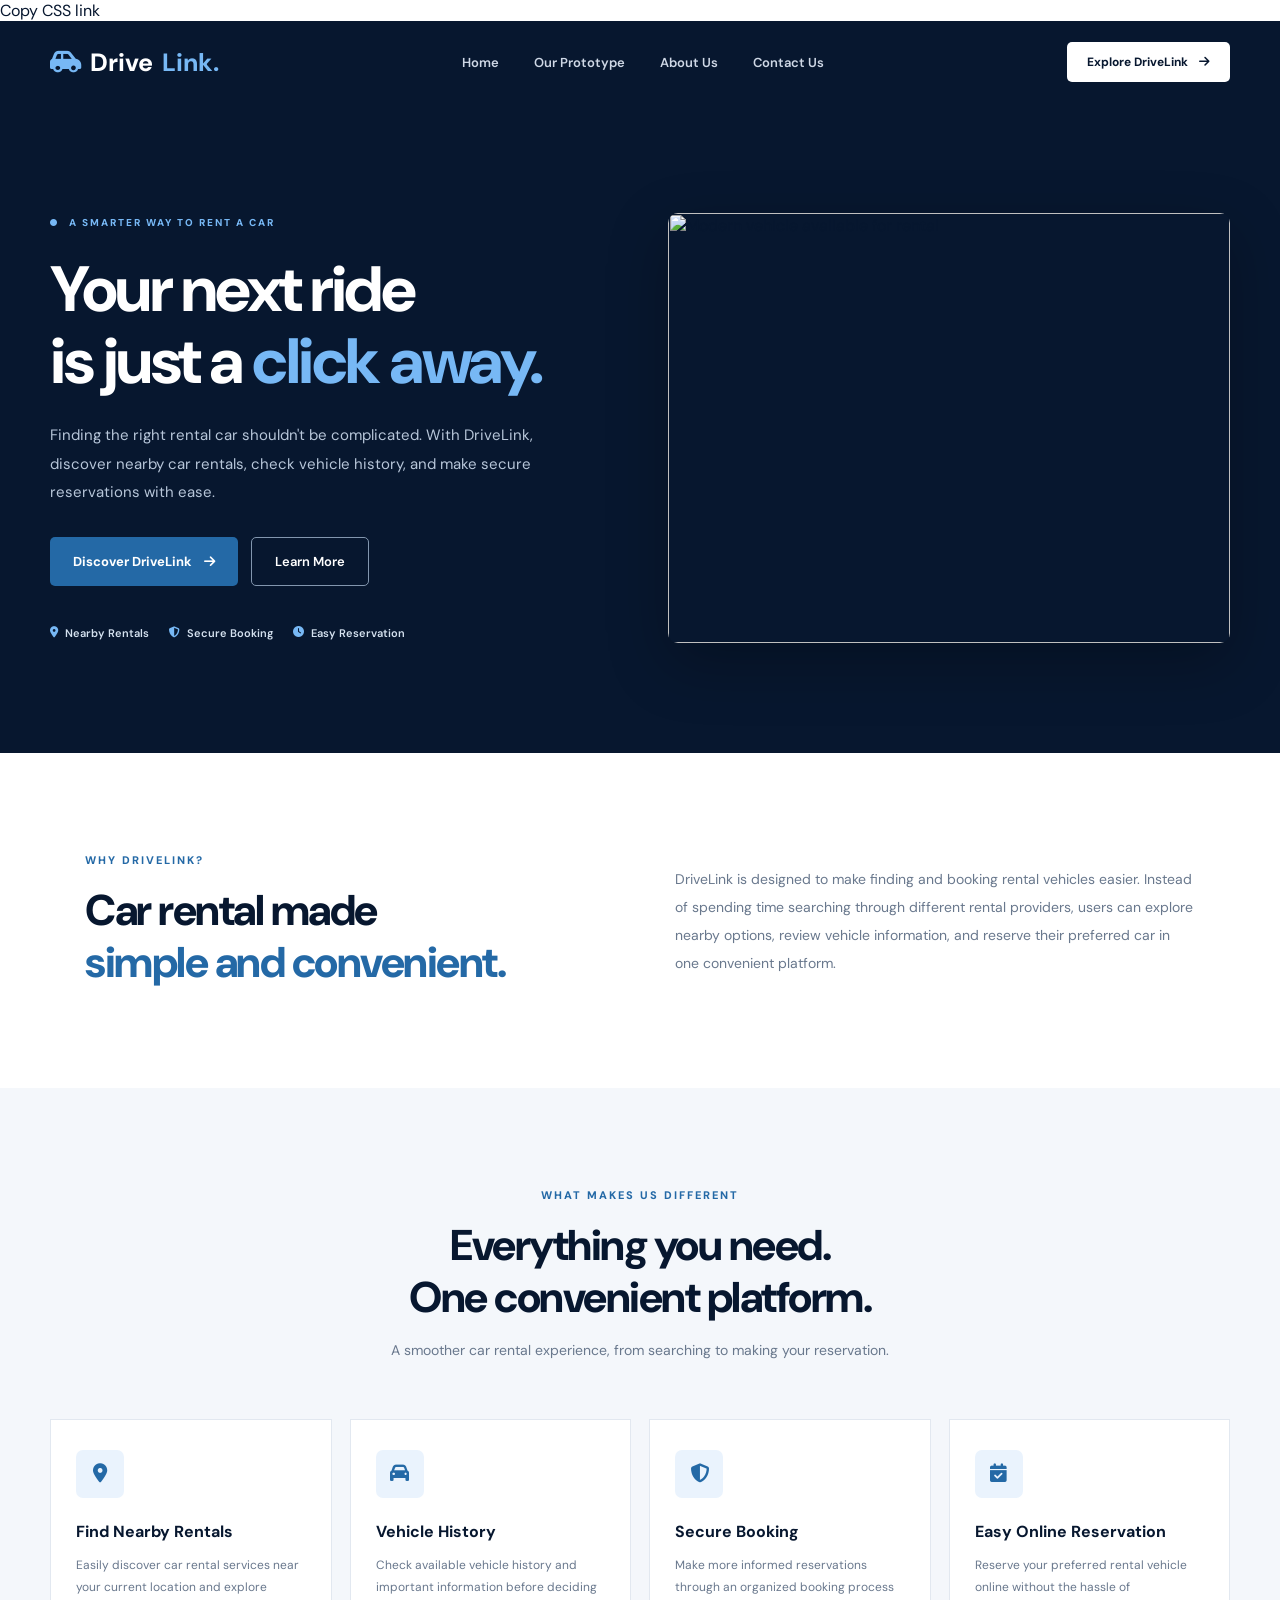
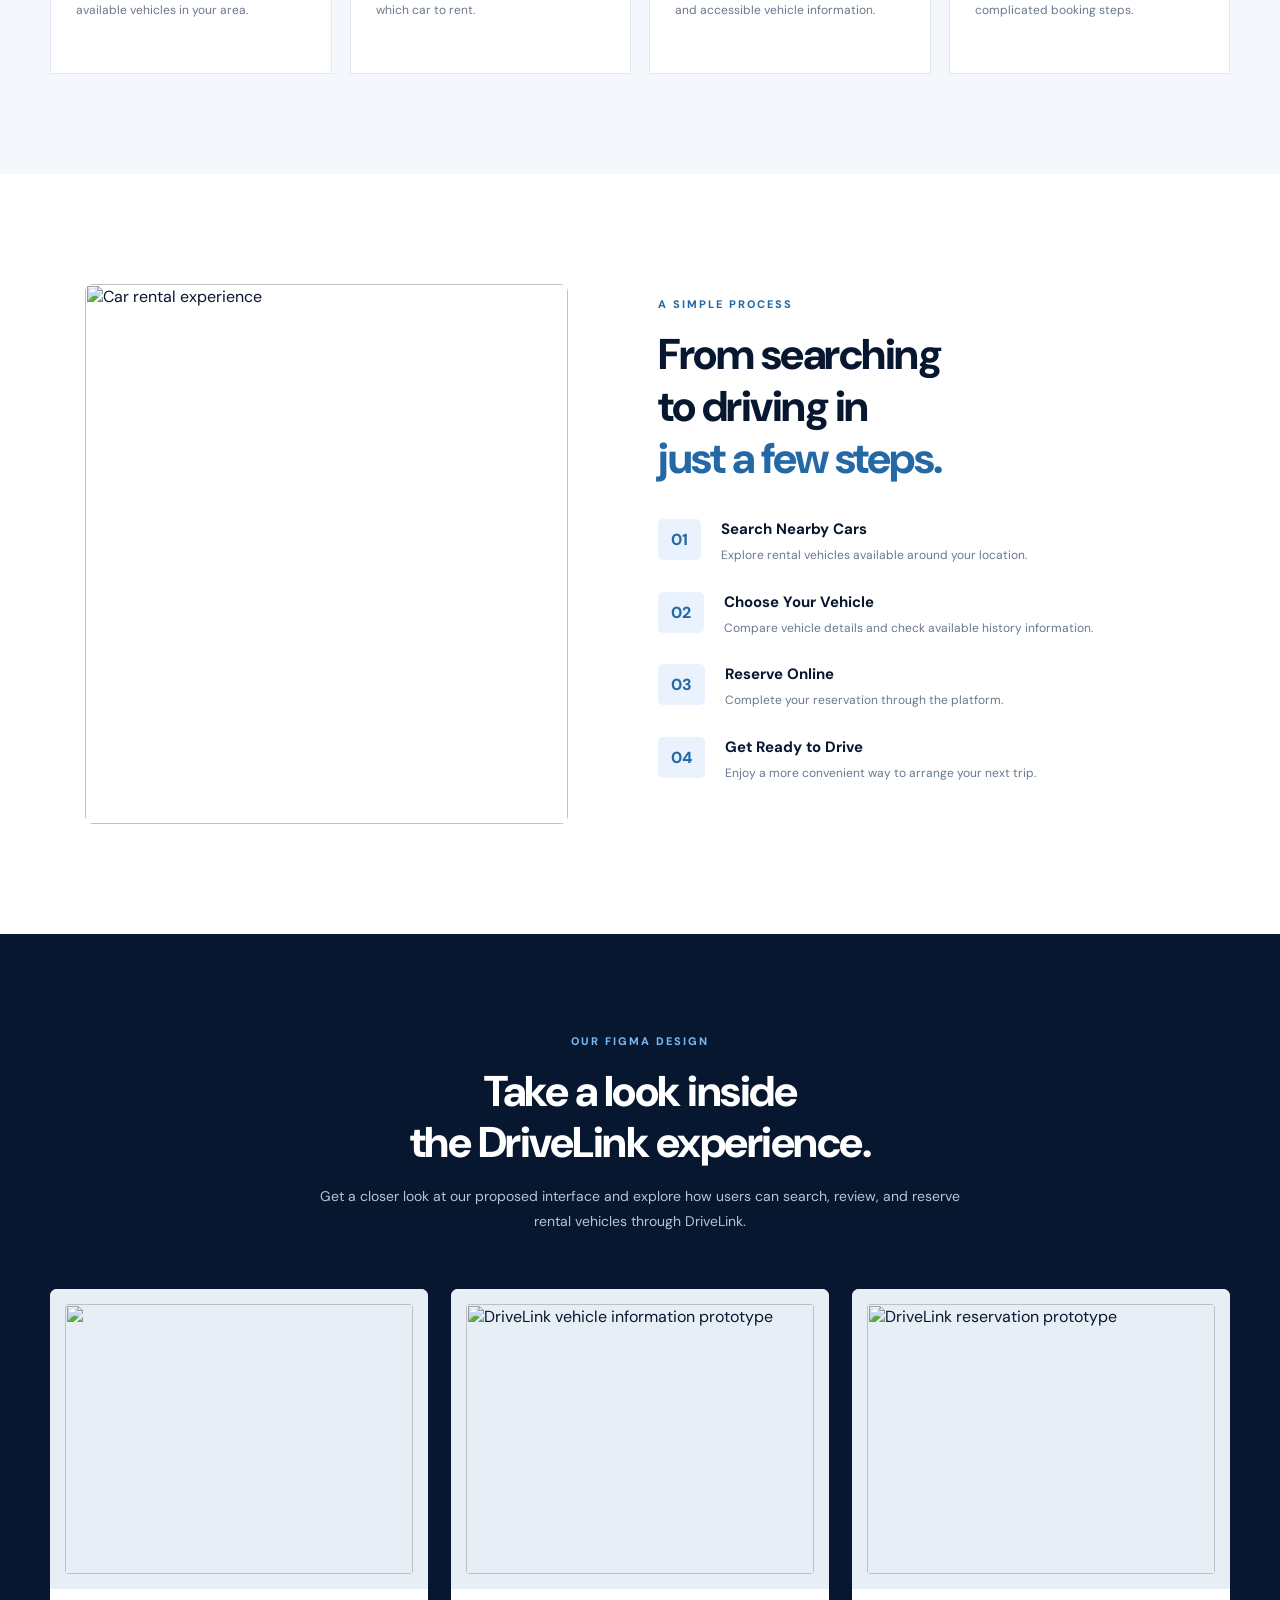
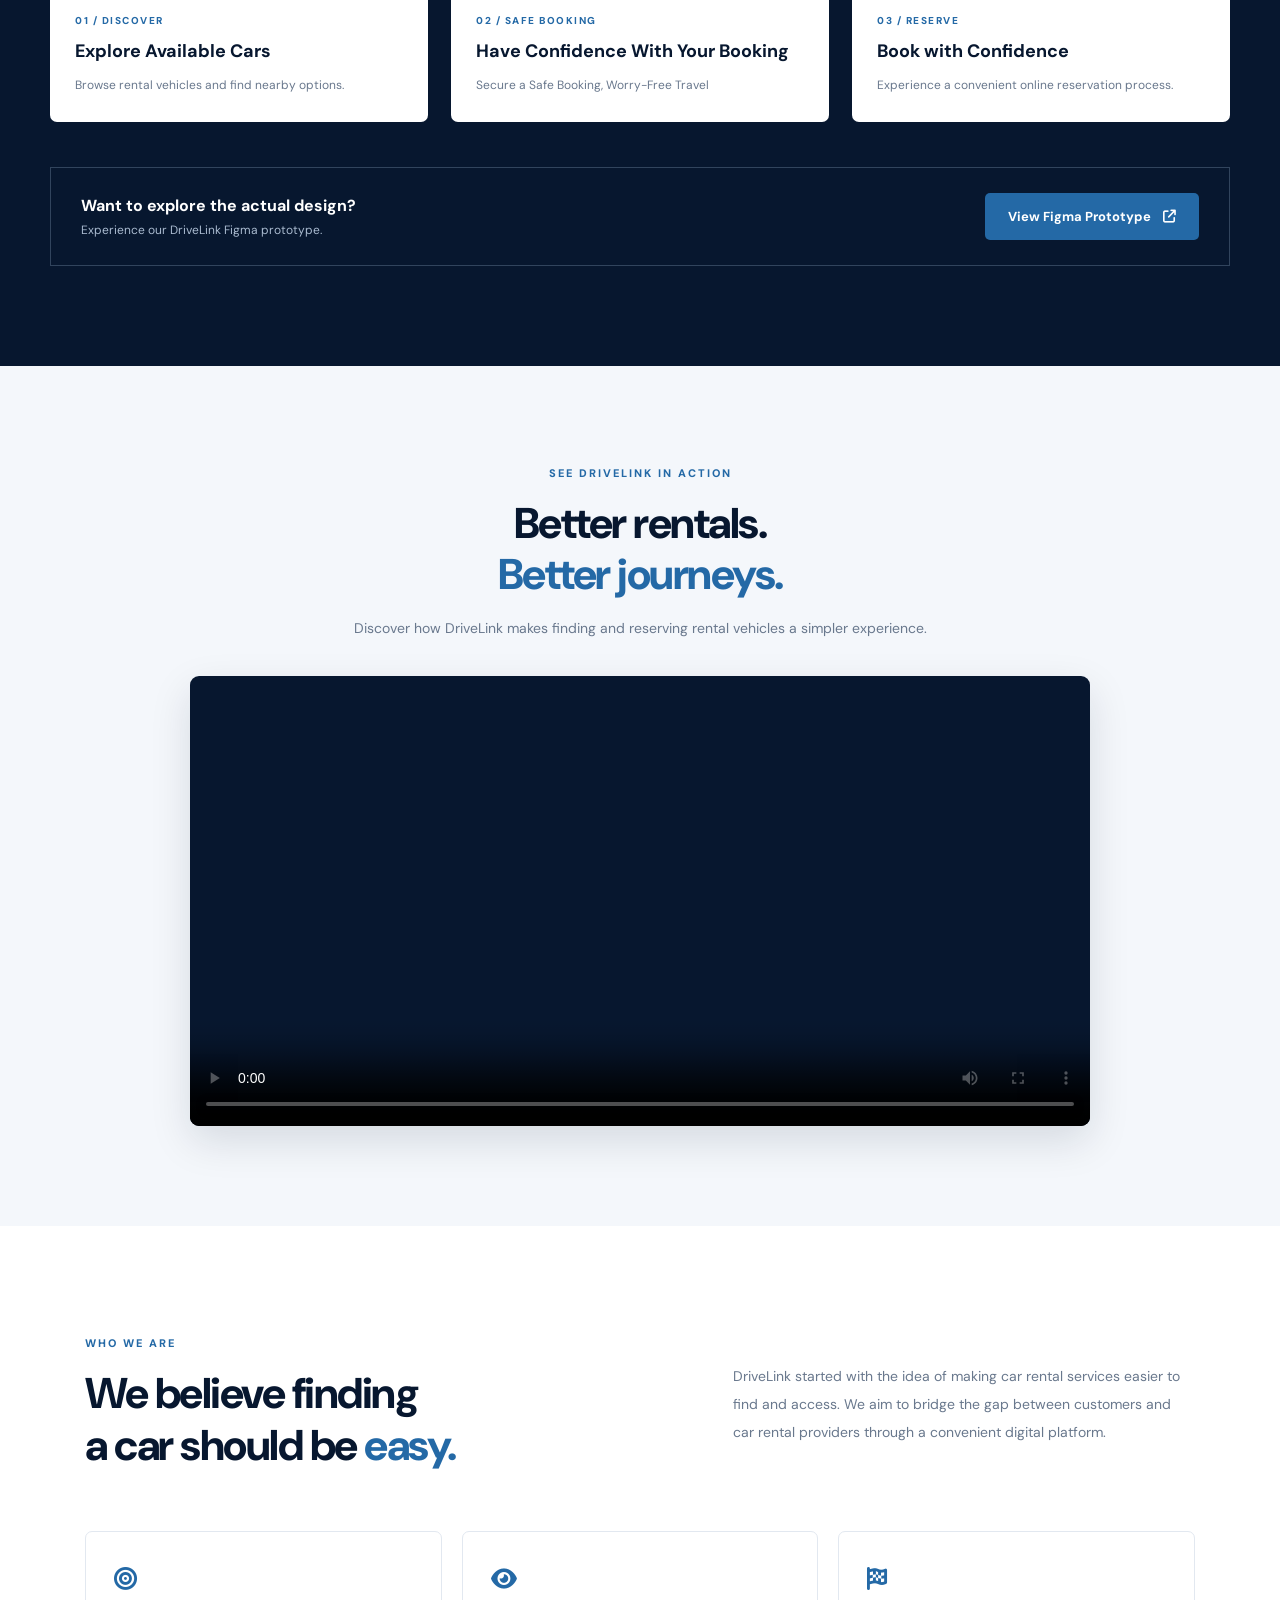
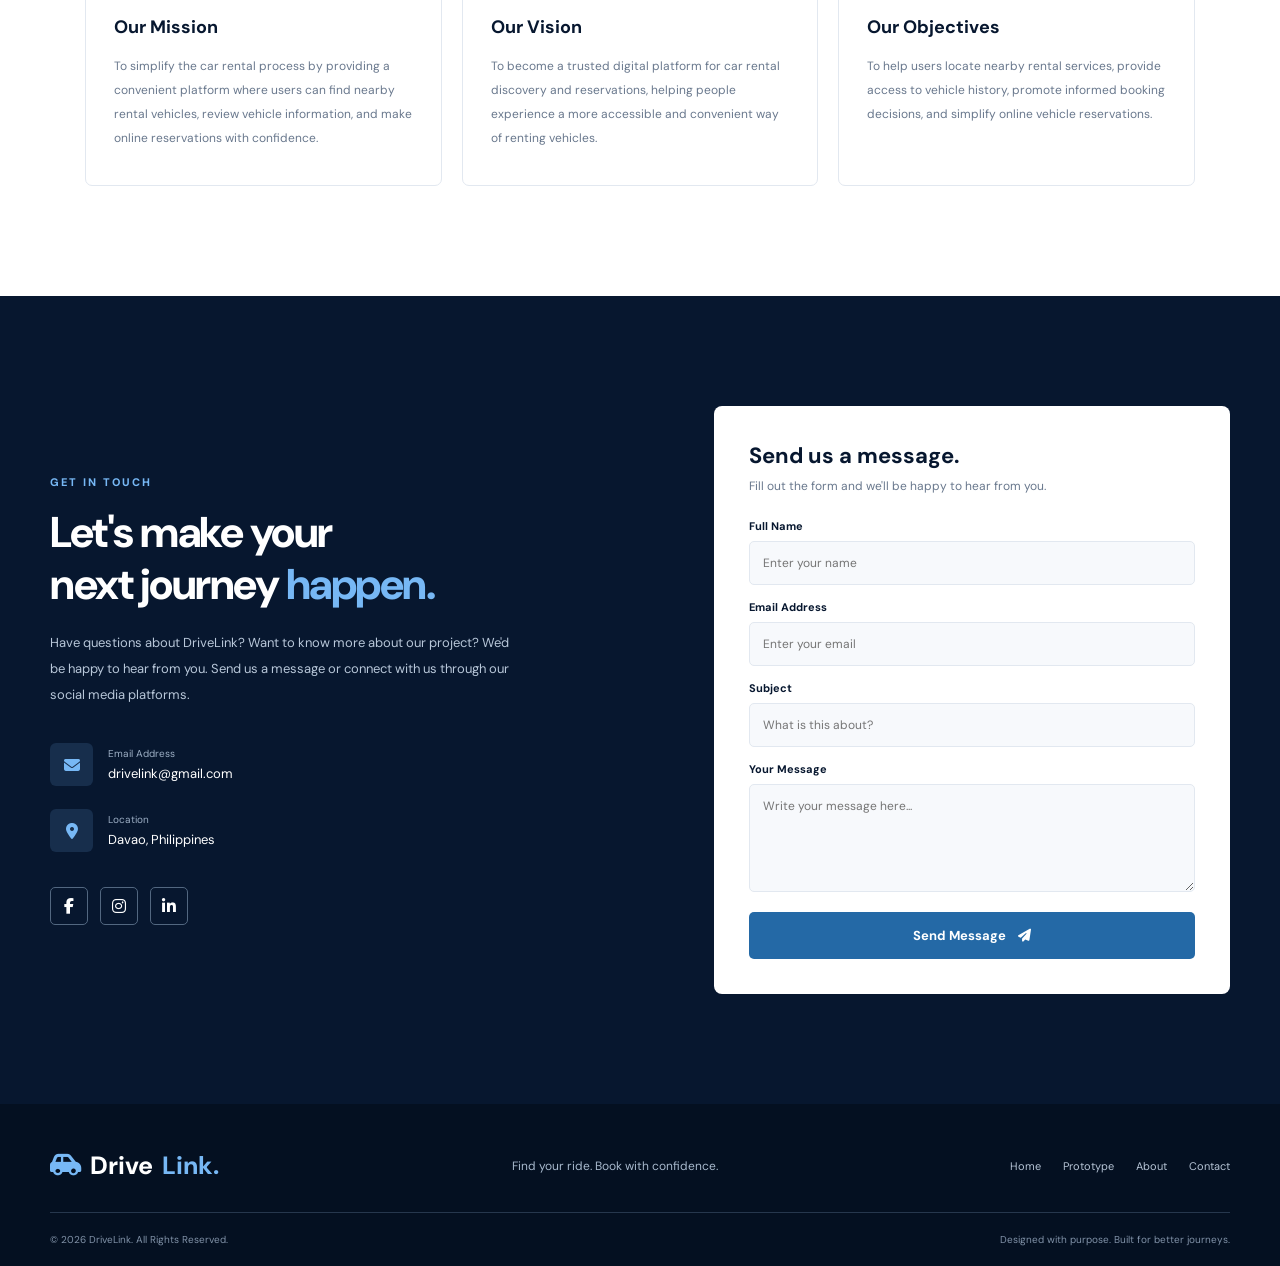
==== index.html @ 5693db9c "Clean up folder structure and fix media paths" ====
<html lang="en">
<head>
    <meta charset="UTF-8">
    <meta name="viewport" content="width=device-width, initial-scale=1.0">

    <title>DriveLink | Find Your Perfect Ride</title>

    <link rel="stylesheet" href="style.css">

 Copy CSS link


    <link rel="preconnect" href="https://fonts.googleapis.com">
    <link href="https://fonts.googleapis.com/css2?family=DM+Sans:wght@400;500;600;700;800&display=swap" rel="stylesheet">

    <link rel="stylesheet" href="https://cdnjs.cloudflare.com/ajax/libs/font-awesome/6.5.0/css/all.min.css">
</head>

<body>


<header class="header">
    <nav class="navbar">

        <a href="#home" class="logo">
            <i class="fa-solid fa-car-side"></i>
            Drive<span>Link.</span>
        </a>

        <div class="nav-links" id="navLinks">
            <a href="#home">Home</a>
            <a href="#prototype">Our Prototype</a>
            <a href="#about">About Us</a>
            <a href="#contact">Contact Us</a>
        </div>

        <a href="#prototype" class="nav-button">
            Explore DriveLink <i class="fa-solid fa-arrow-right"></i>
        </a>

        <button class="menu-toggle" id="menuToggle" aria-label="Toggle menu">
            <i class="fa-solid fa-bars"></i>
        </button>

    </nav>
</header>



<section class="hero" id="home">

    <div class="hero-content">

        <span class="eyebrow">
            <i class="fa-solid fa-circle"></i>
            A SMARTER WAY TO RENT A CAR
        </span>

        <h1>
            Your next ride<br>
            is just a <span>click away.</span>
        </h1>

        <p>
            Finding the right rental car shouldn't be complicated.
            With DriveLink, discover nearby car rentals, check vehicle
            history, and make secure reservations with ease.
        </p>

        <div class="hero-buttons">
            <a href="#prototype" class="primary-btn">
                Discover DriveLink
                <i class="fa-solid fa-arrow-right"></i>
            </a>

            <a href="#about" class="outline-btn">
                Learn More
            </a>
        </div>

        <div class="hero-benefits">
            <div>
                <i class="fa-solid fa-location-dot"></i>
                Nearby Rentals
            </div>

            <div>
                <i class="fa-solid fa-shield-halved"></i>
                Secure Booking
            </div>

            <div>
                <i class="fa-solid fa-clock"></i>
                Easy Reservation
            </div>
        </div>

    </div>

    <div class="hero-image">

        <img src="https://i.pinimg.com/1200x/7e/e9/31/7ee9318fdea5d977319da22f71b684b8.jpg"
             alt="Modern vehicle available for rental">

        </div>

    </div>

</section>



<section class="intro-section">

    <div class="intro-text">
        <span class="section-label">WHY DRIVELINK?</span>

        <h2>
            Car rental made<br>
            <span>simple and convenient.</span>
        </h2>
    </div>

    <p>
        DriveLink is designed to make finding and booking rental
        vehicles easier. Instead of spending time searching through
        different rental providers, users can explore nearby options,
        review vehicle information, and reserve their preferred car
        in one convenient platform.
    </p>

</section>



<section class="features-section">

    <div class="section-heading">
        <span class="section-label">WHAT MAKES US DIFFERENT</span>

        <h2>Everything you need.<br>One convenient platform.</h2>

        <p>
            A smoother car rental experience, from searching
            to making your reservation.
        </p>
    </div>


    <div class="features-grid">

        <div class="feature-card">
            <div class="feature-icon">
                <i class="fa-solid fa-location-dot"></i>
            </div>

            <h3>Find Nearby Rentals</h3>

            <p>
                Easily discover car rental services near your
                current location and explore available vehicles
                in your area.
            </p>

            <span class="feature-number">
        </div>


        <div class="feature-card">
            <div class="feature-icon">
                <i class="fa-solid fa-car"></i>
            </div>

            <h3>Vehicle History</h3>

            <p>
                Check available vehicle history and important
                information before deciding which car to rent.
            </p>

            <span class="feature-number">
        </div>


        <div class="feature-card">
            <div class="feature-icon">
                <i class="fa-solid fa-shield-halved"></i>
            </div>

            <h3>Secure Booking</h3>

            <p>
                Make more informed reservations through an
                organized booking process and accessible
                vehicle information.
            </p>

            <span class="feature-number">
        </div>


        <div class="feature-card">
            <div class="feature-icon">
                <i class="fa-solid fa-calendar-check"></i>
            </div>

            <h3>Easy Online Reservation</h3>

            <p>
                Reserve your preferred rental vehicle online
                without the hassle of complicated booking steps.
            </p>

            <span class="feature-number">
        </div>

    </div>

</section>



<section class="how-section">

    <div class="how-image">
        <img src="https://i.pinimg.com/1200x/cd/ce/d4/cdced4d399f2a3d898b4c13e5968aaff.jpg" alt="Car rental experience">
    </div>

    <div class="how-content">

        <span class="section-label">A SIMPLE PROCESS</span>

        <h2>
            From searching<br>
            to driving in<br>
            <span>just a few steps.</span>
        </h2>

        <div class="step">

            <span class="step-number">01</span>

            <div>
                <h3>Search Nearby Cars</h3>
                <p>Explore rental vehicles available around your location.</p>
            </div>

        </div>


        <div class="step">

            <span class="step-number">02</span>

            <div>
                <h3>Choose Your Vehicle</h3>
                <p>Compare vehicle details and check available history information.</p>
            </div>

        </div>


        <div class="step">

            <span class="step-number">03</span>

            <div>
                <h3>Reserve Online</h3>
                <p>Complete your reservation through the platform.</p>
            </div>

        </div>


        <div class="step">

            <span class="step-number">04</span>

            <div>
                <h3>Get Ready to Drive</h3>
                <p>Enjoy a more convenient way to arrange your next trip.</p>
            </div>

        </div>

    </div>

</section>



<section class="prototype-section" id="prototype">

    <div class="section-heading">
        <span class="section-label">OUR FIGMA DESIGN</span>

        <h2>Take a look inside<br>the DriveLink experience.</h2>

        <p>
            Get a closer look at our proposed interface and
            explore how users can search, review, and reserve
            rental vehicles through DriveLink.
        </p>
    </div>


    <div class="prototype-grid">

        <div class="prototype-card">

            <div class="prototype-image">
                <img src="c:\Users\Jazzy\.vscode">

            </div>

            <div class="prototype-info">
                <span>01 / DISCOVER</span>
                <h3>Explore Available Cars</h3>
                <p>Browse rental vehicles and find nearby options.</p>
            </div>

        </div>


        <div class="prototype-card">

            <div class="prototype-image">
                <img src="c:\Users\Jazzy\.vscode"
                     alt="DriveLink vehicle information prototype">
            </div>

            <div class="prototype-info">
                <span>02 / SAFE BOOKING</span>
                <h3>Have Confidence With Your Booking</h3>
                <p>Secure a Safe Booking, Worry-Free Travel</p>
            </div>

        </div>


        <div class="prototype-card">

            <div class="prototype-image">
                <img src="c:\Users\Jazzy\.vscode"
                     alt="DriveLink reservation prototype">
            </div>

            <div class="prototype-info">
                <span>03 / RESERVE</span>
                <h3>Book with Confidence</h3>
                <p>Experience a convenient online reservation process.</p>
            </div>

        </div>

    </div>


    <div class="prototype-action">

        <div>
            <h3>Want to explore the actual design?</h3>
            <p>Experience our DriveLink Figma prototype.</p>
        </div>

       
        <a href="https://www.figma.com/design/sUKiHmY8saduz8a9vZujjT/Untitled?node-id=0-1&t=AhAy8btTm9Ligdaq-0"
           target="_blank"
           class="primary-btn">
            View Figma Prototype
            <i class="fa-solid fa-arrow-up-right-from-square"></i>
        </a>

    </div>

</section>



<section class="video-section">

    <div class="video-content">

        <span class="section-label">SEE DRIVELINK IN ACTION</span>

        <h2>Better rentals.<br><span>Better journeys.</span></h2>

        <p>
            Discover how DriveLink makes finding and reserving
            rental vehicles a simpler experience.
        </p>

    </div>

    <div class="video-box">

        
        <video controls poster="images/hero-car.jpg">
            <source src="c:\Users\Jazzy\.vscode">
            Your browser does not support the video.
        </video>

    </div>

</section>



<section class="about-section" id="about">

    <div class="about-top">

        <div>
            <span class="section-label">WHO WE ARE</span>

            <h2>
                We believe finding<br>
                a car should be <span>easy.</span>
            </h2>
        </div>

        <p>
            DriveLink started with the idea of making car rental
            services easier to find and access. We aim to bridge
            the gap between customers and car rental providers
            through a convenient digital platform.
        </p>

    </div>


    <div class="about-cards">

        <div class="about-card">
            <i class="fa-solid fa-bullseye"></i>

            <h3>Our Mission</h3>

            <p>
                To simplify the car rental process by providing
                a convenient platform where users can find nearby
                rental vehicles, review vehicle information, and
                make online reservations with confidence.
            </p>
        </div>


        <div class="about-card">
            <i class="fa-solid fa-eye"></i>

            <h3>Our Vision</h3>

            <p>
                To become a trusted digital platform for car rental
                discovery and reservations, helping people
                experience a more accessible and convenient
                way of renting vehicles.
            </p>
        </div>


        <div class="about-card">
            <i class="fa-solid fa-flag-checkered"></i>

            <h3>Our Objectives</h3>

            <p>
                To help users locate nearby rental services,
                provide access to vehicle history, promote
                informed booking decisions, and simplify
                online vehicle reservations.
            </p>
        </div>

    </div>

</section>



<section class="contact-section" id="contact">

    <div class="contact-info">

        <span class="section-label">GET IN TOUCH</span>

        <h2>
            Let's make your<br>
            next journey <span>happen.</span>
        </h2>

        <p>
            Have questions about DriveLink? Want to know more
            about our project? We'd be happy to hear from you.
            Send us a message or connect with us through our
            social media platforms.
        </p>


        <div class="contact-detail">
            <i class="fa-solid fa-envelope"></i>

            <div>
                <small>Email Address</small>
                <p>drivelink@gmail.com</p>
            </div>
        </div>


        <div class="contact-detail">
            <i class="fa-solid fa-location-dot"></i>

            <div>
                <small>Location</small>
                <p>Davao, Philippines</p>
            </div>
        </div>


        <div class="social-links">

            <a href="https://facebook.com/"
               target="_blank"
               aria-label="Facebook">
                <i class="fa-brands fa-facebook-f"></i>
            </a>

            <a href="https://instagram.com/"
               target="_blank"
               aria-label="Instagram">
                <i class="fa-brands fa-instagram"></i>
            </a>

            <a href="https://linkedin.com/"
               target="_blank"
               aria-label="LinkedIn">
                <i class="fa-brands fa-linkedin-in"></i>
            </a>

        </div>

    </div>


    <div class="contact-form">

        <h3>Send us a message.</h3>

        <p>Fill out the form and we'll be happy to hear from you.</p>

        <form id="contactForm">

            <label for="name">Full Name</label>
            <input type="text"
                   id="name"
                   placeholder="Enter your name"
                   required>

            <label for="email">Email Address</label>
            <input type="email"
                   id="email"
                   placeholder="Enter your email"
                   required>

            <label for="subject">Subject</label>
            <input type="text"
                   id="subject"
                   placeholder="What is this about?"
                   required>

            <label for="message">Your Message</label>
            <textarea id="message"
                      rows="5"
                      placeholder="Write your message here..."
                      required></textarea>

            <button type="submit" class="primary-btn">
                Send Message
                <i class="fa-solid fa-paper-plane"></i>
            </button>

        </form>

    </div>

</section>



<footer class="footer">

    <div class="footer-top">

        <a href="#home" class="logo footer-logo">
            <i class="fa-solid fa-car-side"></i>
            Drive<span>Link.</span>
        </a>

        <p>
            Find your ride. Book with confidence.
        </p>

        <div class="footer-links">
            <a href="#home">Home</a>
            <a href="#prototype">Prototype</a>
            <a href="#about">About</a>
            <a href="#contact">Contact</a>
        </div>

    </div>

    <div class="footer-bottom">
        <p>© 2026 DriveLink. All Rights Reserved.</p>
        <p>Designed with purpose. Built for better journeys.</p>
    </div>

</footer>


<script>


const menuToggle = document.getElementById("menuToggle");
const navLinks = document.getElementById("navLinks");

menuToggle.addEventListener("click", () => {
    navLinks.classList.toggle("active");

    const icon = menuToggle.querySelector("i");

    icon.classList.toggle("fa-bars");
    icon.classList.toggle("fa-xmark");
});

document.querySelectorAll(".nav-links a").forEach(link => {
    link.addEventListener("click", () => {
        navLinks.classList.remove("active");

        const icon = menuToggle.querySelector("i");
        icon.classList.remove("fa-xmark");
        icon.classList.add("fa-bars");
    });
});



document.getElementById("contactForm").addEventListener("submit", function(e) {

    e.preventDefault();

    const name = document.getElementById("name").value;
    const email = document.getElementById("email").value;
    const subject = document.getElementById("subject").value;
    const message = document.getElementById("message").value;

    const recipient = "drivelink@gmail.com";

    const body =
        "Name: " + name +
        "\nEmail: " + email +
        "\n\nMessage:\n" + message;

    const mailto =
        "mailto:" + recipient +
        "?subject=" + encodeURIComponent(subject) +
        "&body=" + encodeURIComponent(body);

    window.location.href = mailto;

});

</script>

</body>
</html>
---- style.css ----
:root {
    --night: #07172F;
    --night-light: #102747;
    --blue: #2469A6;
    --accent: #77B8F5;
    --white: #FFFFFF;
    --light: #F4F7FB;
    --gray: #69788D;
    --border: #E2E8F0;
}

* {
    margin: 0;
    padding: 0;
    box-sizing: border-box;
    scroll-behavior: smooth;
}

body {
    font-family: 'DM Sans', sans-serif;
    color: var(--night);
    background: var(--white);
    overflow-x: hidden;
}

a {
    text-decoration: none;
    color: inherit;
}

button,
input,
textarea {
    font-family: inherit;
}

img {
    display: block;
    width: 100%;
    object-fit: cover;
}

section {
    scroll-margin-top: 85px;
}

.section-label {
    display: inline-block;
    font-size: 11px;
    font-weight: 800;
    letter-spacing: 2px;
    color: var(--blue);
    margin-bottom: 18px;
}


.header {
    background: var(--night);
    position: sticky;
    top: 0;
    z-index: 1000;
    width: 100%;
}

.navbar {
    max-width: 1250px;
    height: 82px;
    margin: auto;
    padding: 0 35px;

    display: flex;
    justify-content: space-between;
    align-items: center;
}

.logo {
    font-size: 25px;
    font-weight: 800;
    color: var(--white);
    display: flex;
    align-items: center;
    gap: 9px;
}

.logo i {
    color: var(--accent);
}

.logo span {
    color: var(--accent);
}

.nav-links {
    display: flex;
    align-items: center;
    gap: 35px;
}

.nav-links a {
    color: #CFD8E6;
    font-size: 13px;
    font-weight: 600;
    transition: 0.3s;
}

.nav-links a:hover {
    color: var(--accent);
}

.nav-button {
    padding: 12px 20px;
    border-radius: 5px;
    background: var(--white);
    color: var(--night);
    font-size: 12px;
    font-weight: 700;
    transition: 0.3s;
}

.nav-button:hover {
    background: var(--accent);
    transform: translateY(-2px);
}

.nav-button i {
    margin-left: 8px;
}

.menu-toggle {
    display: none;
    background: none;
    border: none;
    color: white;
    font-size: 23px;
    cursor: pointer;
}


.primary-btn {
    background: var(--blue);
    color: var(--white);
    border: none;
    padding: 15px 23px;
    border-radius: 5px;
    display: inline-flex;
    align-items: center;
    justify-content: center;
    gap: 12px;
    font-size: 13px;
    font-weight: 700;
    cursor: pointer;
    transition: 0.3s;
}

.primary-btn:hover {
    background: #174E80;
    transform: translateY(-3px);
}

.outline-btn {
    padding: 15px 23px;
    border: 1px solid #8296AE;
    border-radius: 5px;
    color: var(--white);
    font-size: 13px;
    font-weight: 600;
    transition: 0.3s;
}

.outline-btn:hover {
    background: white;
    color: var(--night);
}


.hero {
    background: var(--night);
    min-height: 650px;
    padding: 75px max(calc((100% - 1180px) / 2), 35px);

    display: grid;
    grid-template-columns: 1fr 1fr;
    align-items: center;
    gap: 55px;
}

.hero-content {
    color: var(--white);
}

.eyebrow {
    display: inline-flex;
    align-items: center;
    gap: 10px;
    color: var(--accent);
    font-size: 10px;
    font-weight: 800;
    letter-spacing: 2px;
    margin-bottom: 25px;
}

.eyebrow i {
    font-size: 7px;
}

.hero h1 {
    font-size: clamp(42px, 5vw, 65px);
    line-height: 1.12;
    font-weight: 800;
    letter-spacing: -2.5px;
    margin-bottom: 24px;
}

.hero h1 span,
.about-top h2 span,
.video-content h2 span {
    color: var(--accent);
}

.hero-content > p {
    max-width: 490px;
    color: #B7C6D9;
    font-size: 15px;
    line-height: 1.9;
    margin-bottom: 30px;
}

.hero-buttons {
    display: flex;
    gap: 13px;
    flex-wrap: wrap;
}

.hero-benefits {
    display: flex;
    gap: 20px;
    flex-wrap: wrap;
    margin-top: 40px;
    color: #D4E1EF;
    font-size: 11px;
    font-weight: 600;
}

.hero-benefits div {
    display: flex;
    align-items: center;
    gap: 7px;
}

.hero-benefits i {
    color: var(--accent);
}

.hero-image {
    position: relative;
    height: 430px;
}

.hero-image img {
    height: 100%;
    border-radius: 10px;
    object-fit: cover;
    box-shadow: 0 20px 60px #00000045;
}

.floating-card {
    position: absolute;
    bottom: 35px;
    left: -35px;
    background: white;
    padding: 18px;
    border-radius: 8px;
    display: flex;
    align-items: center;
    gap: 13px;
    box-shadow: 0 10px 35px #00000025;
}

.floating-icon {
    width: 42px;
    height: 42px;
    background: #E9F3FF;
    color: var(--blue);
    display: grid;
    place-items: center;
    border-radius: 7px;
}

.floating-card strong {
    display: block;
    font-size: 12px;
}

.floating-card small {
    display: block;
    color: var(--gray);
    font-size: 10px;
    margin-top: 4px;
}

.image-number {
    position: absolute;
    bottom: -30px;
    right: 0;
    color: #8DA4BE;
    font-size: 10px;
    letter-spacing: 2px;
}


.intro-section {
    max-width: 1180px;
    margin: auto;
    padding: 100px 35px;

    display: grid;
    grid-template-columns: 1fr 1fr;
    gap: 70px;
    align-items: center;
}

.intro-section h2,
.section-heading h2,
.how-content h2,
.about-top h2,
.video-content h2,
.contact-info h2 {
    font-size: clamp(32px, 4vw, 43px);
    font-weight: 800;
    line-height: 1.2;
    letter-spacing: -1.5px;
}

.intro-section h2 span {
    color: var(--blue);
}

.intro-section > p {
    font-size: 14px;
    color: var(--gray);
    line-height: 2;
}



.features-section {
    background: var(--light);
    padding: 100px 35px;
}

.section-heading {
    text-align: center;
    max-width: 650px;
    margin: 0 auto 55px;
}

.section-heading h2 {
    margin-bottom: 15px;
}

.section-heading > p {
    font-size: 14px;
    color: var(--gray);
    line-height: 1.8;
}

.features-grid {
    max-width: 1180px;
    margin: auto;

    display: grid;
    grid-template-columns: repeat(4, 1fr);
    gap: 18px;
}

.feature-card {
    background: white;
    border: 1px solid var(--border);
    padding: 30px 25px;
    min-height: 255px;
    position: relative;
    overflow: hidden;
    transition: 0.3s;
}

.feature-card:hover {
    transform: translateY(-7px);
    border-color: #A8C9EB;
    box-shadow: 0 15px 35px #07172F0C;
}

.feature-icon {
    height: 48px;
    width: 48px;
    display: grid;
    place-items: center;
    background: #EAF3FD;
    color: var(--blue);
    font-size: 19px;
    border-radius: 7px;
    margin-bottom: 23px;
}

.feature-card h3 {
    font-size: 16px;
    margin-bottom: 12px;
}

.feature-card p {
    color: var(--gray);
    font-size: 12px;
    line-height: 1.9;
}

.feature-number {
    position: absolute;
    right: 20px;
    bottom: 12px;
    font-size: 45px;
    font-weight: 800;
    color: #F0F3F7;
}



.how-section {
    padding: 110px 35px;
    max-width: 1180px;
    margin: auto;

    display: grid;
    grid-template-columns: 0.9fr 1fr;
    align-items: center;
    gap: 90px;
}

.how-image img {
    height: 540px;
    border-radius: 8px;
}

.how-content h2 {
    margin-bottom: 35px;
}

.how-content h2 span {
    color: var(--blue);
}

.step {
    display: flex;
    align-items: flex-start;
    gap: 20px;
    margin-bottom: 25px;
}

.step-number {
    color: var(--blue);
    font-weight: 800;
    font-size: 16px;
    padding: 10px 13px;
    background: #EAF3FD;
    border-radius: 5px;
}

.step h3 {
    font-size: 15px;
    margin-bottom: 6px;
}

.step p {
    font-size: 12px;
    color: var(--gray);
    line-height: 1.8;
}


.prototype-section {
    padding: 100px 35px;
    background: var(--night);
}

.prototype-section .section-label {
    color: var(--accent);
}

.prototype-section .section-heading h2 {
    color: white;
}

.prototype-section .section-heading p {
    color: #B4C5D9;
}

.prototype-grid {
    max-width: 1180px;
    margin: auto;

    display: grid;
    grid-template-columns: repeat(3, 1fr);
    gap: 23px;
}

.prototype-card {
    background: white;
    border-radius: 7px;
    overflow: hidden;
    transition: 0.3s;
}

.prototype-card:hover {
    transform: translateY(-7px);
}

.prototype-image {
    background: #E7EEF6;
    height: 300px;
    padding: 15px;
    display: grid;
    place-items: center;
}

.prototype-image img {
    height: 100%;
    width: 100%;
    object-fit: contain;
    border-radius: 4px;
}

.prototype-info {
    padding: 25px;
}

.prototype-info span {
    color: var(--blue);
    font-size: 10px;
    font-weight: 800;
    letter-spacing: 1.5px;
}

.prototype-info h3 {
    margin: 12px 0;
    font-size: 18px;
}

.prototype-info p {
    color: var(--gray);
    font-size: 12px;
    line-height: 1.8;
}

.prototype-action {
    max-width: 1180px;
    margin: 45px auto 0;
    padding: 25px 30px;
    border: 1px solid #31445D;
    display: flex;
    justify-content: space-between;
    align-items: center;
    gap: 20px;
}

.prototype-action h3 {
    color: white;
    font-size: 16px;
}

.prototype-action p {
    color: #AABBD0;
    font-size: 12px;
    margin-top: 6px;
}



.video-section {
    padding: 100px 35px;
    text-align: center;
    background: var(--light);
}

.video-content {
    max-width: 650px;
    margin: 0 auto 35px;
}

.video-content h2 {
    margin-bottom: 15px;
}

.video-content h2 span {
    color: var(--blue);
}

.video-content p {
    color: var(--gray);
    font-size: 14px;
    line-height: 1.8;
}

.video-box {
    max-width: 900px;
    margin: auto;
    overflow: hidden;
    border-radius: 9px;
    background: var(--night);
    box-shadow: 0 15px 40px #07172F20;
}

.video-box video {
    width: 100%;
    display: block;
    max-height: 500px;
}


.about-section {
    padding: 110px 35px;
    max-width: 1180px;
    margin: auto;
}

.about-top {
    display: grid;
    grid-template-columns: 1fr 0.8fr;
    align-items: center;
    gap: 70px;
    margin-bottom: 60px;
}

.about-top h2 span {
    color: var(--blue);
}

.about-top > p {
    color: var(--gray);
    font-size: 14px;
    line-height: 2;
}

.about-cards {
    display: grid;
    grid-template-columns: repeat(3, 1fr);
    gap: 20px;
}

.about-card {
    border: 1px solid var(--border);
    padding: 35px 28px;
    border-radius: 7px;
    transition: 0.3s;
}

.about-card:hover {
    background: var(--night);
    color: white;
    transform: translateY(-5px);
}

.about-card i {
    font-size: 23px;
    color: var(--blue);
    margin-bottom: 25px;
}

.about-card:hover i {
    color: var(--accent);
}

.about-card h3 {
    font-size: 18px;
    margin-bottom: 15px;
}

.about-card p {
    font-size: 12px;
    line-height: 2;
    color: var(--gray);
}

.about-card:hover p {
    color: #C1D0E1;
}


.team-section {
    background: var(--light);
    padding: 100px 35px;
}

.team-container {
    display: flex;
    justify-content: center;
    align-items: center;
    gap: 20px;
    flex-wrap: wrap;
    width: 100%;
    margin: 0 auto;
}



.contact-section {
    background: var(--night);
    color: white;
    padding: 110px max(calc((100% - 1180px) / 2), 35px);

    display: grid;
    grid-template-columns: 1fr 0.9fr;
    gap: 90px;
    align-items: center;
}

.contact-info .section-label {
    color: var(--accent);
}

.contact-info h2 {
    margin-bottom: 20px;
}

.contact-info h2 span {
    color: var(--accent);
}

.contact-info > p {
    color: #B8C7D9;
    font-size: 13px;
    line-height: 2;
    max-width: 470px;
    margin-bottom: 35px;
}

.contact-detail {
    display: flex;
    align-items: center;
    gap: 15px;
    margin-bottom: 23px;
}

.contact-detail > i {
    width: 43px;
    height: 43px;
    display: grid;
    place-items: center;
    background: #172E4C;
    border-radius: 6px;
    color: var(--accent);
}

.contact-detail small {
    color: #9DAFC5;
    font-size: 10px;
}

.contact-detail p {
    color: white;
    font-size: 13px;
    margin-top: 5px;
}

.social-links {
    display: flex;
    gap: 12px;
    margin-top: 35px;
}

.social-links a {
    width: 38px;
    height: 38px;
    border: 1px solid #526780;
    display: grid;
    place-items: center;
    border-radius: 5px;
    color: white;
    transition: 0.3s;
}

.social-links a:hover {
    background: var(--accent);
    color: var(--night);
    border-color: var(--accent);
}

.contact-form {
    background: white;
    color: var(--night);
    border-radius: 8px;
    padding: 35px;
}

.contact-form h3 {
    font-size: 22px;
    margin-bottom: 8px;
}

.contact-form > p {
    font-size: 12px;
    color: var(--gray);
    margin-bottom: 25px;
}

.contact-form label {
    display: block;
    font-size: 11px;
    font-weight: 700;
    margin: 15px 0 8px;
}

.contact-form input,
.contact-form textarea {
    width: 100%;
    padding: 13px;
    background: #F7F9FC;
    border: 1px solid var(--border);
    border-radius: 5px;
    outline: none;
    font-size: 12px;
    color: var(--night);
    resize: vertical;
}

.contact-form input:focus,
.contact-form textarea:focus {
    border-color: var(--blue);
}

.contact-form button {
    width: 100%;
    margin-top: 20px;
}



.footer {
    background: #041021;
    padding: 45px 35px 20px;
    color: white;
}

.footer-top {
    max-width: 1180px;
    margin: auto;
    display: flex;
    justify-content: space-between;
    align-items: center;
    gap: 20px;
    padding-bottom: 30px;
    flex-wrap: wrap;
}

.footer-top > p {
    font-size: 12px;
    color: #A8B9CD;
}

.footer-links {
    display: flex;
    gap: 22px;
}

.footer-links a {
    font-size: 11px;
    color: #B6C4D5;
    transition: 0.3s;
}

.footer-links a:hover {
    color: var(--accent);
}

.footer-bottom {
    max-width: 1180px;
    margin: auto;
    border-top: 1px solid #26374D;
    padding-top: 20px;
    display: flex;
    justify-content: space-between;
    gap: 15px;
    flex-wrap: wrap;
}

.footer-bottom p {
    color: #8192A8;
    font-size: 10px;
}



@media (max-width: 950px) {

    .nav-links {
        gap: 17px;
    }

    .nav-button {
        display: none;
    }

    .hero {
        gap: 30px;
    }

    .features-grid {
        grid-template-columns: repeat(2, 1fr);
    }

    .how-section {
        gap: 40px;
    }

    .contact-section {
        gap: 40px;
    }

}


@media (max-width: 700px) {

    .navbar {
        height: 70px;
        padding: 0 22px;
    }

    .menu-toggle {
        display: block;
    }

    .nav-links {
        position: absolute;
        top: 70px;
        left: 0;
        width: 100%;
        background: var(--night);
        padding: 20px 25px 25px;

        display: none;
        flex-direction: column;
        align-items: flex-start;
        gap: 22px;
    }

    .nav-links.active {
        display: flex;
    }

    .hero {
        grid-template-columns: 1fr;
        padding: 65px 25px 85px;
    }

    .hero h1 {
        font-size: 45px;
    }

    .hero-image {
        height: 300px;
    }

    .floating-card {
        left: 10px;
        bottom: -25px;
    }

    .intro-section,
    .about-top {
        grid-template-columns: 1fr;
        gap: 25px;
        padding: 75px 25px;
    }

    .features-section,
    .prototype-section,
    .video-section,
    .about-section,
    .team-section {
        padding: 75px 25px;
    }

    .features-grid {
        grid-template-columns: 1fr;
    }

    .how-section {
        grid-template-columns: 1fr;
        padding: 75px 25px;
    }

    .how-image img {
        height: 320px;
    }

    .prototype-grid {
        grid-template-columns: 1fr;
    }

    .prototype-image {
        height: 320px;
    }

    .prototype-action {
        flex-direction: column;
        align-items: flex-start;
        padding: 25px;
    }

    .about-top {
        padding: 0;
        margin-bottom: 40px;
    }

    .about-cards {
        grid-template-columns: 1fr;
    }

    .team-grid {
        grid-template-columns: repeat(2, 1fr);
    }

    .contact-section {
        grid-template-columns: 1fr;
        padding: 75px 25px;
    }

    .contact-form {
        padding: 25px;
    }

    .footer-top {
        flex-direction: column;
        align-items: flex-start;
    }

    .footer-bottom {
        flex-direction: column;
    }

}

@media (max-width: 400px) {

    .team-grid {
        grid-template-columns: 1fr;
    }

    .hero h1 {
        font-size: 39px;
    }

    .hero-benefits {
        gap: 12px;
    }

}
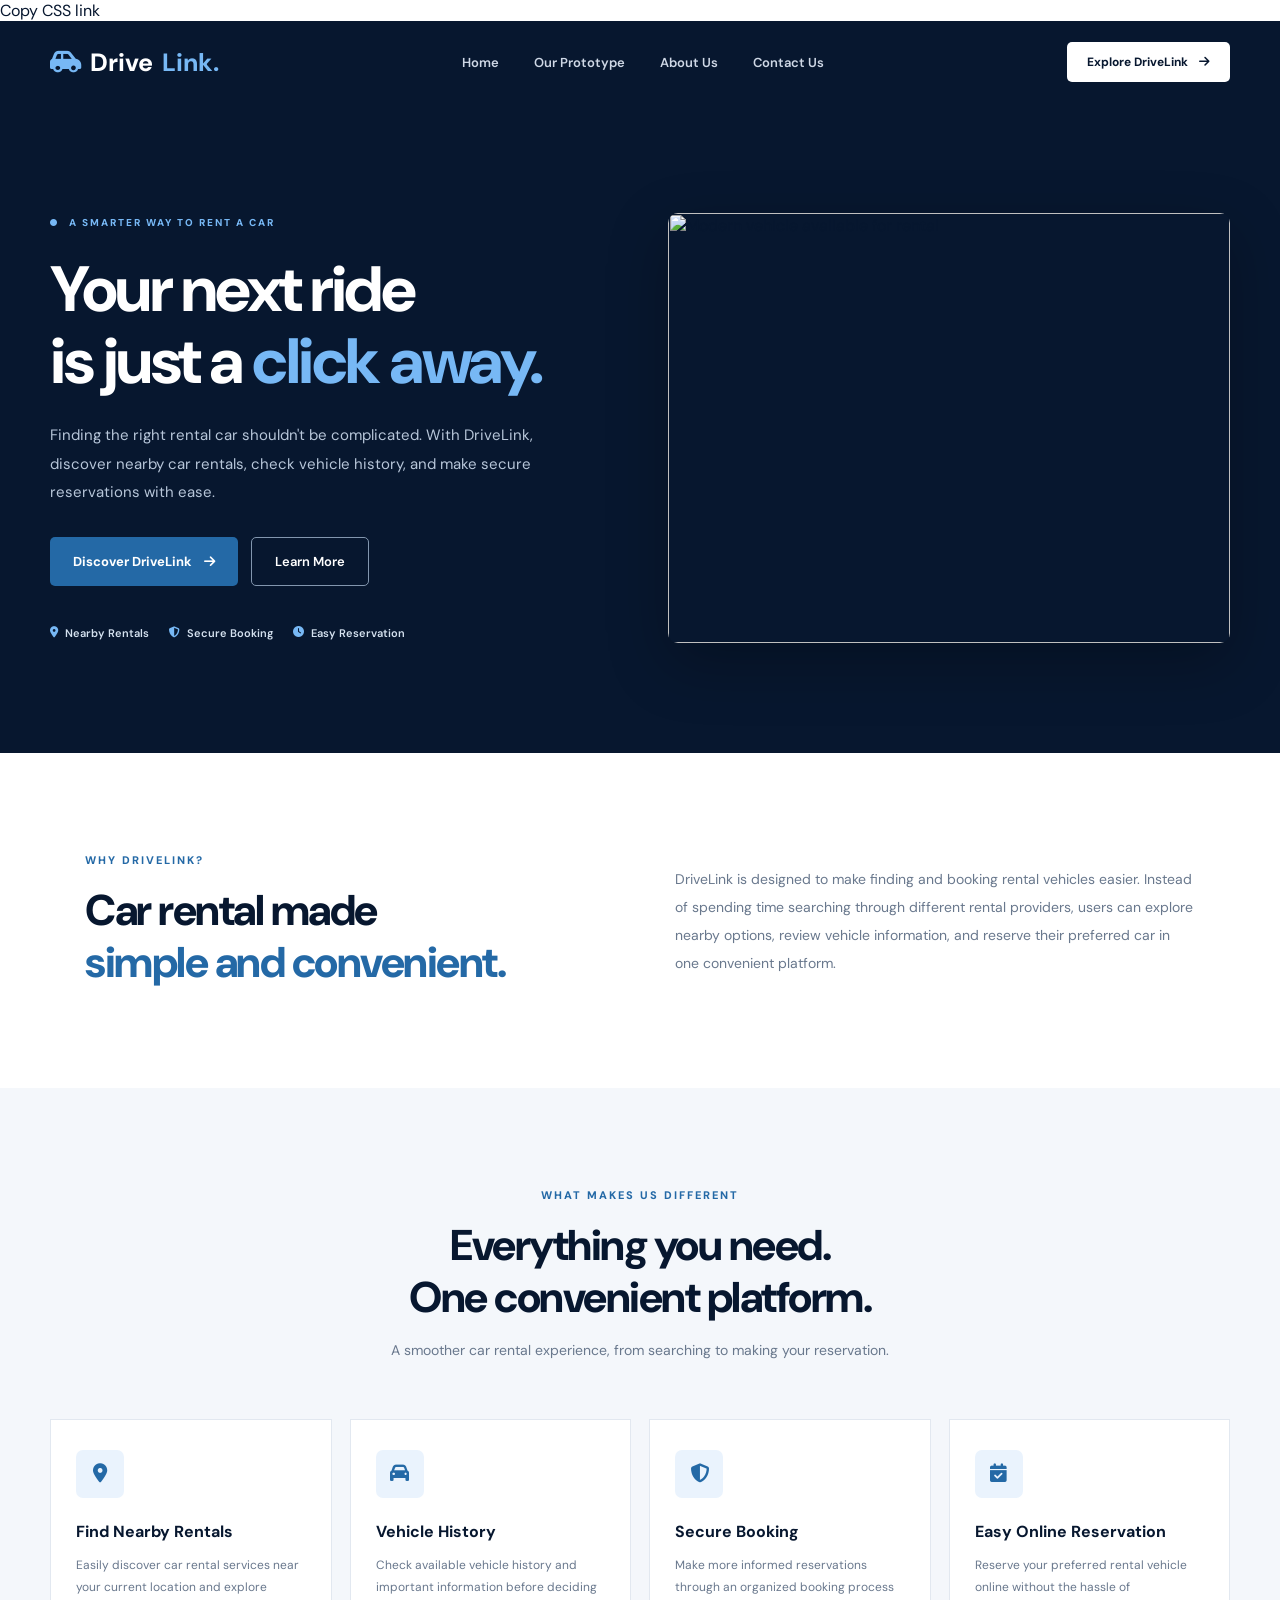
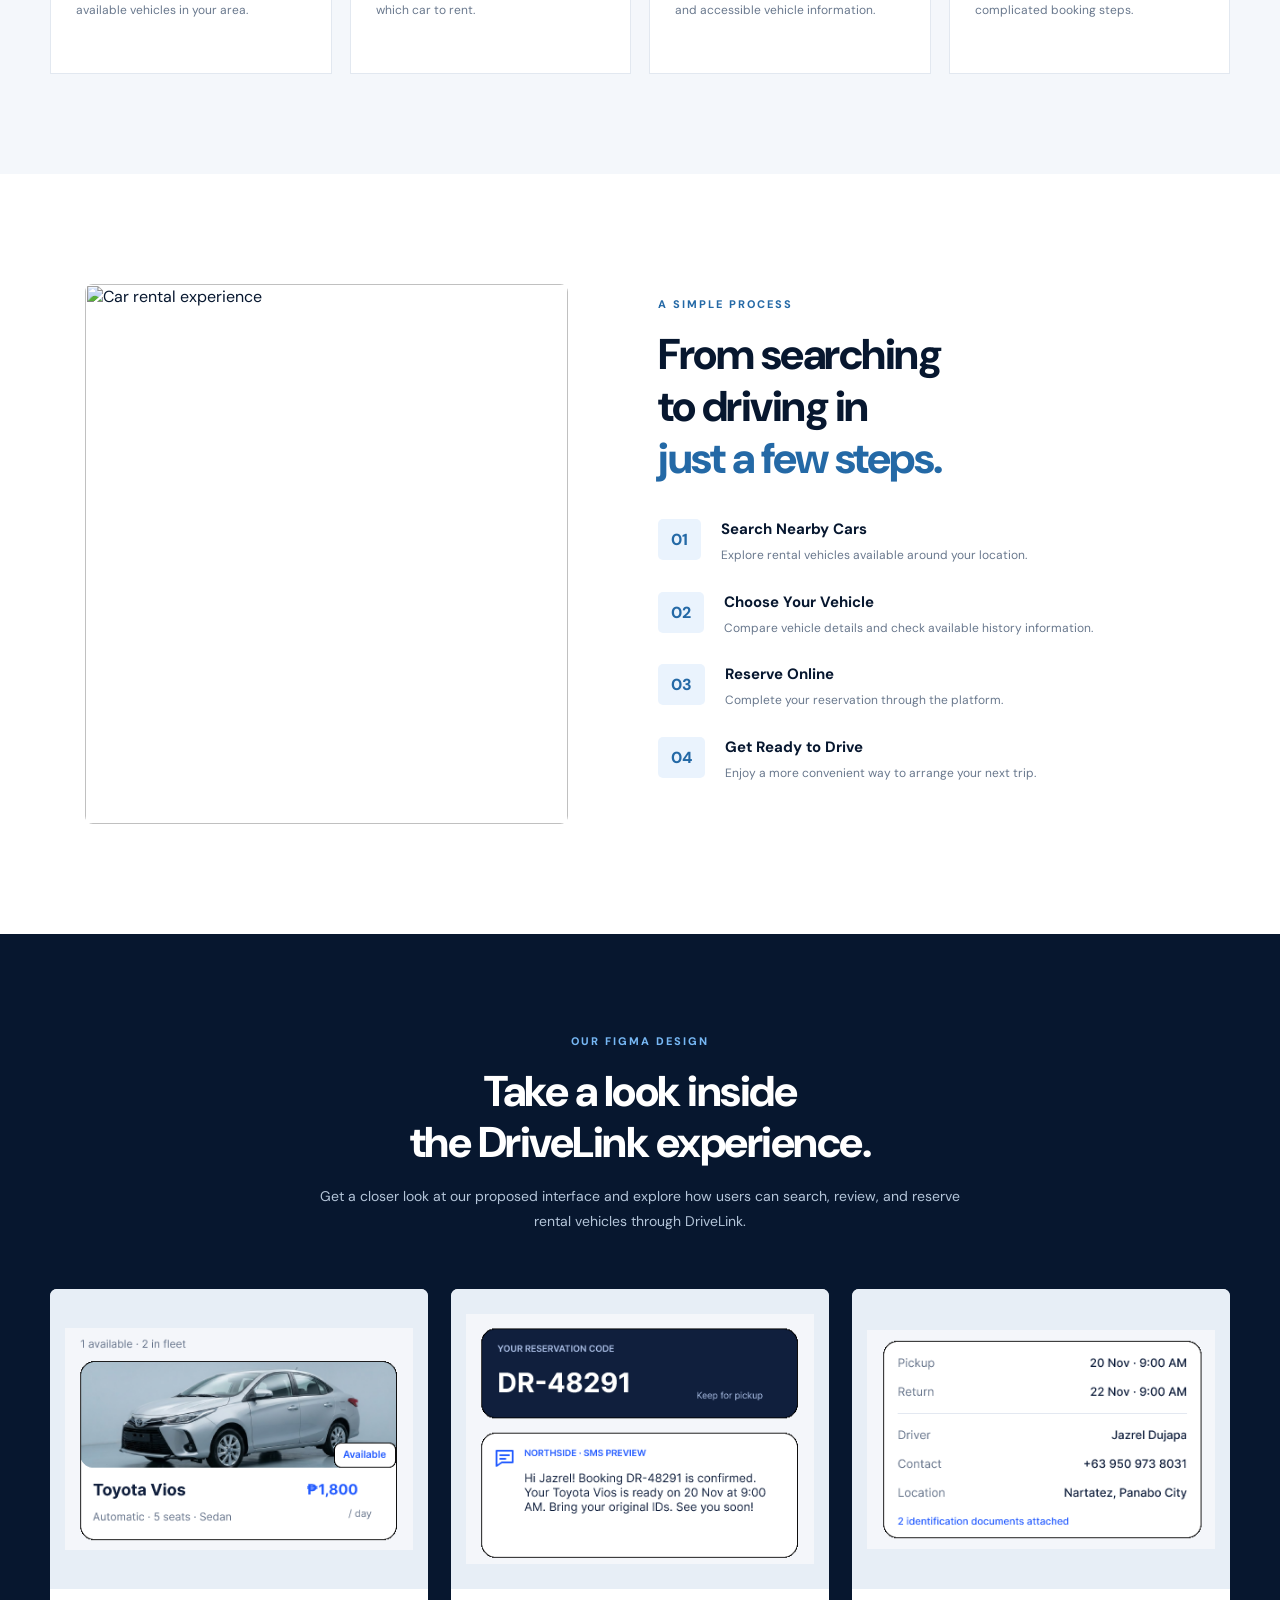
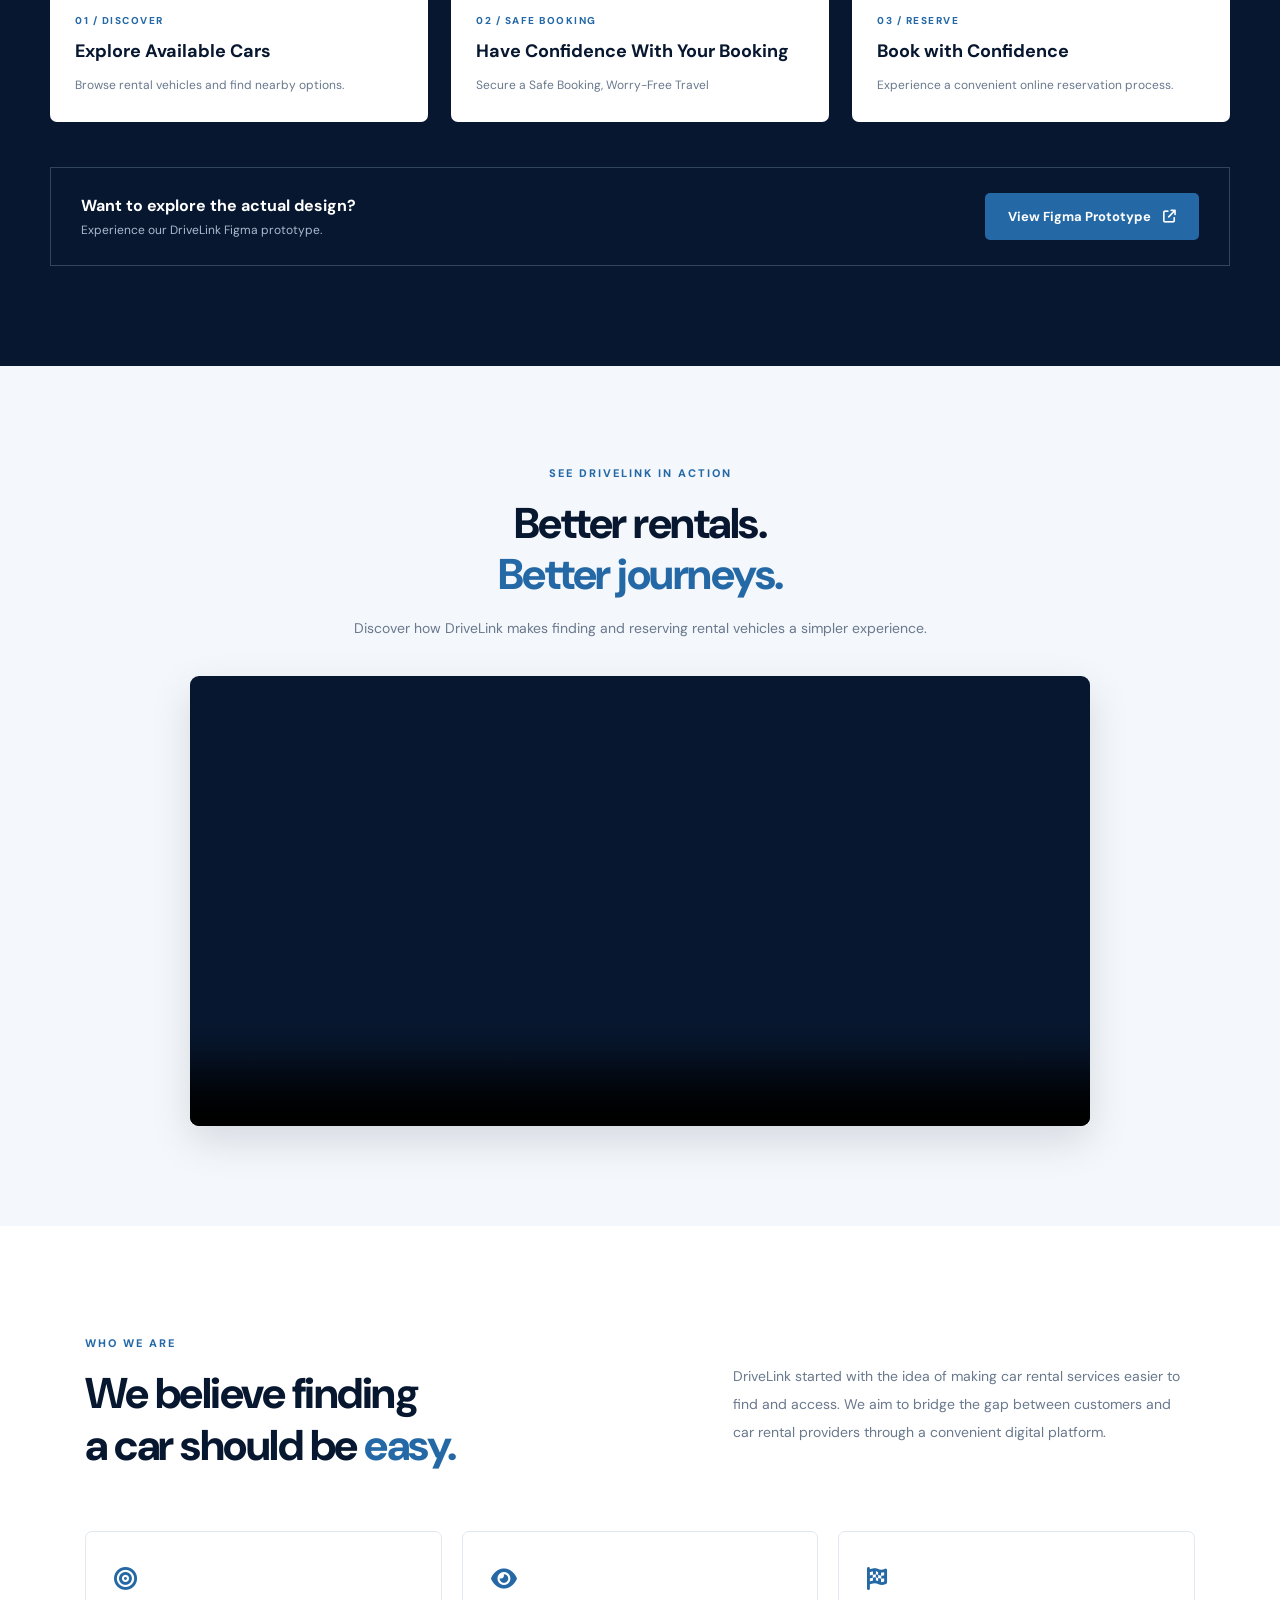
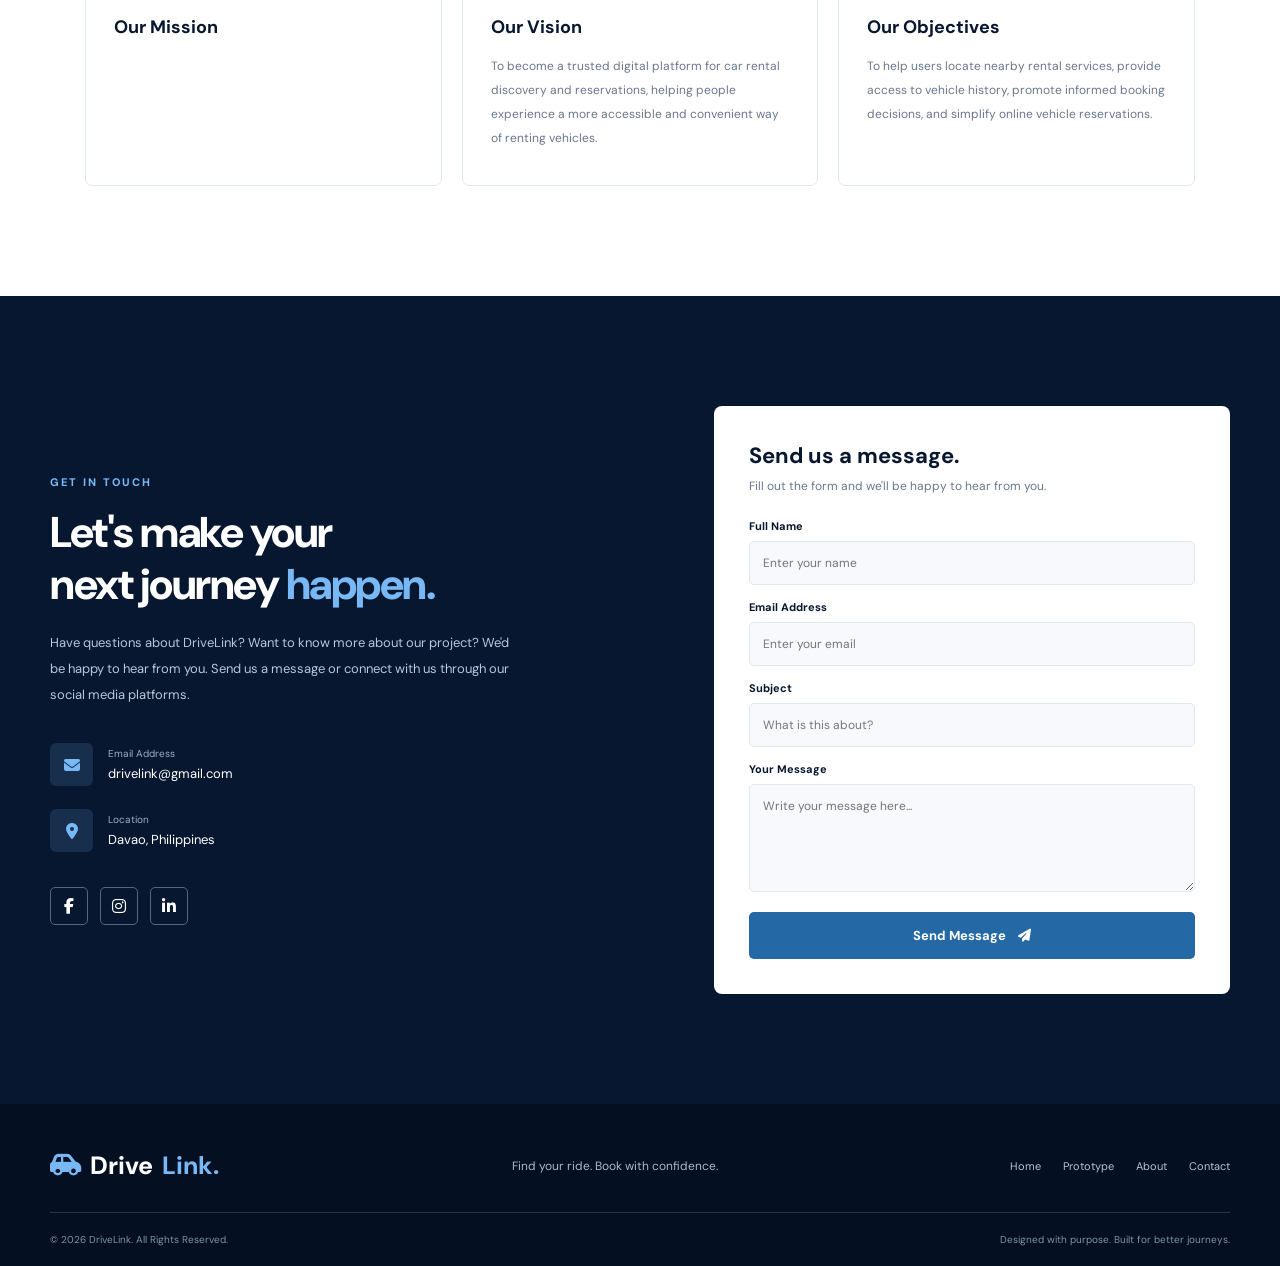
==== commit 303fe64d: "Update index.html" ====
--- a/index.html
+++ b/index.html
@@ -1,675 +1,677 @@
-<html lang="en">
-<head>
-    <meta charset="UTF-8">
-    <meta name="viewport" content="width=device-width, initial-scale=1.0">
-
-    <title>DriveLink | Find Your Perfect Ride</title>
-
-    <link rel="stylesheet" href="style.css">
-
- Copy CSS link
-
-
-    <link rel="preconnect" href="https://fonts.googleapis.com">
-    <link href="https://fonts.googleapis.com/css2?family=DM+Sans:wght@400;500;600;700;800&display=swap" rel="stylesheet">
-
-    <link rel="stylesheet" href="https://cdnjs.cloudflare.com/ajax/libs/font-awesome/6.5.0/css/all.min.css">
-</head>
-
-<body>
-
-
-<header class="header">
-    <nav class="navbar">
-
-        <a href="#home" class="logo">
-            <i class="fa-solid fa-car-side"></i>
-            Drive<span>Link.</span>
-        </a>
-
-        <div class="nav-links" id="navLinks">
-            <a href="#home">Home</a>
-            <a href="#prototype">Our Prototype</a>
-            <a href="#about">About Us</a>
-            <a href="#contact">Contact Us</a>
-        </div>
-
-        <a href="#prototype" class="nav-button">
-            Explore DriveLink <i class="fa-solid fa-arrow-right"></i>
-        </a>
-
-        <button class="menu-toggle" id="menuToggle" aria-label="Toggle menu">
-            <i class="fa-solid fa-bars"></i>
-        </button>
-
-    </nav>
-</header>
-
-
-
-<section class="hero" id="home">
-
-    <div class="hero-content">
-
-        <span class="eyebrow">
-            <i class="fa-solid fa-circle"></i>
-            A SMARTER WAY TO RENT A CAR
-        </span>
-
-        <h1>
-            Your next ride<br>
-            is just a <span>click away.</span>
-        </h1>
-
-        <p>
-            Finding the right rental car shouldn't be complicated.
-            With DriveLink, discover nearby car rentals, check vehicle
-            history, and make secure reservations with ease.
-        </p>
-
-        <div class="hero-buttons">
-            <a href="#prototype" class="primary-btn">
-                Discover DriveLink
-                <i class="fa-solid fa-arrow-right"></i>
-            </a>
-
-            <a href="#about" class="outline-btn">
-                Learn More
-            </a>
-        </div>
-
-        <div class="hero-benefits">
-            <div>
-                <i class="fa-solid fa-location-dot"></i>
-                Nearby Rentals
-            </div>
-
-            <div>
-                <i class="fa-solid fa-shield-halved"></i>
-                Secure Booking
-            </div>
-
-            <div>
-                <i class="fa-solid fa-clock"></i>
-                Easy Reservation
-            </div>
-        </div>
-
-    </div>
-
-    <div class="hero-image">
-
-        <img src="https://i.pinimg.com/1200x/7e/e9/31/7ee9318fdea5d977319da22f71b684b8.jpg"
-             alt="Modern vehicle available for rental">
-
-        </div>
-
-    </div>
-
-</section>
-
-
-
-<section class="intro-section">
-
-    <div class="intro-text">
-        <span class="section-label">WHY DRIVELINK?</span>
-
-        <h2>
-            Car rental made<br>
-            <span>simple and convenient.</span>
-        </h2>
-    </div>
-
-    <p>
-        DriveLink is designed to make finding and booking rental
-        vehicles easier. Instead of spending time searching through
-        different rental providers, users can explore nearby options,
-        review vehicle information, and reserve their preferred car
-        in one convenient platform.
-    </p>
-
-</section>
-
-
-
-<section class="features-section">
-
-    <div class="section-heading">
-        <span class="section-label">WHAT MAKES US DIFFERENT</span>
-
-        <h2>Everything you need.<br>One convenient platform.</h2>
-
-        <p>
-            A smoother car rental experience, from searching
-            to making your reservation.
-        </p>
-    </div>
-
-
-    <div class="features-grid">
-
-        <div class="feature-card">
-            <div class="feature-icon">
-                <i class="fa-solid fa-location-dot"></i>
-            </div>
-
-            <h3>Find Nearby Rentals</h3>
-
-            <p>
-                Easily discover car rental services near your
-                current location and explore available vehicles
-                in your area.
-            </p>
-
-            <span class="feature-number">
-        </div>
-
-
-        <div class="feature-card">
-            <div class="feature-icon">
-                <i class="fa-solid fa-car"></i>
-            </div>
-
-            <h3>Vehicle History</h3>
-
-            <p>
-                Check available vehicle history and important
-                information before deciding which car to rent.
-            </p>
-
-            <span class="feature-number">
-        </div>
-
-
-        <div class="feature-card">
-            <div class="feature-icon">
-                <i class="fa-solid fa-shield-halved"></i>
-            </div>
-
-            <h3>Secure Booking</h3>
-
-            <p>
-                Make more informed reservations through an
-                organized booking process and accessible
-                vehicle information.
-            </p>
-
-            <span class="feature-number">
-        </div>
-
-
-        <div class="feature-card">
-            <div class="feature-icon">
-                <i class="fa-solid fa-calendar-check"></i>
-            </div>
-
-            <h3>Easy Online Reservation</h3>
-
-            <p>
-                Reserve your preferred rental vehicle online
-                without the hassle of complicated booking steps.
-            </p>
-
-            <span class="feature-number">
-        </div>
-
-    </div>
-
-</section>
-
-
-
-<section class="how-section">
-
-    <div class="how-image">
-        <img src="https://i.pinimg.com/1200x/cd/ce/d4/cdced4d399f2a3d898b4c13e5968aaff.jpg" alt="Car rental experience">
-    </div>
-
-    <div class="how-content">
-
-        <span class="section-label">A SIMPLE PROCESS</span>
-
-        <h2>
-            From searching<br>
-            to driving in<br>
-            <span>just a few steps.</span>
-        </h2>
-
-        <div class="step">
-
-            <span class="step-number">01</span>
-
-            <div>
-                <h3>Search Nearby Cars</h3>
-                <p>Explore rental vehicles available around your location.</p>
-            </div>
-
-        </div>
-
-
-        <div class="step">
-
-            <span class="step-number">02</span>
-
-            <div>
-                <h3>Choose Your Vehicle</h3>
-                <p>Compare vehicle details and check available history information.</p>
-            </div>
-
-        </div>
-
-
-        <div class="step">
-
-            <span class="step-number">03</span>
-
-            <div>
-                <h3>Reserve Online</h3>
-                <p>Complete your reservation through the platform.</p>
-            </div>
-
-        </div>
-
-
-        <div class="step">
-
-            <span class="step-number">04</span>
-
-            <div>
-                <h3>Get Ready to Drive</h3>
-                <p>Enjoy a more convenient way to arrange your next trip.</p>
-            </div>
-
-        </div>
-
-    </div>
-
-</section>
-
-
-
-<section class="prototype-section" id="prototype">
-
-    <div class="section-heading">
-        <span class="section-label">OUR FIGMA DESIGN</span>
-
-        <h2>Take a look inside<br>the DriveLink experience.</h2>
-
-        <p>
-            Get a closer look at our proposed interface and
-            explore how users can search, review, and reserve
-            rental vehicles through DriveLink.
-        </p>
-    </div>
-
-
-    <div class="prototype-grid">
-
-        <div class="prototype-card">
-
-            <div class="prototype-image">
-                <img src="c:\Users\Jazzy\.vscode">
-
-            </div>
-
-            <div class="prototype-info">
-                <span>01 / DISCOVER</span>
-                <h3>Explore Available Cars</h3>
-                <p>Browse rental vehicles and find nearby options.</p>
-            </div>
-
-        </div>
-
-
-        <div class="prototype-card">
-
-            <div class="prototype-image">
-                <img src="c:\Users\Jazzy\.vscode"
-                     alt="DriveLink vehicle information prototype">
-            </div>
-
-            <div class="prototype-info">
-                <span>02 / SAFE BOOKING</span>
-                <h3>Have Confidence With Your Booking</h3>
-                <p>Secure a Safe Booking, Worry-Free Travel</p>
-            </div>
-
-        </div>
-
-
-        <div class="prototype-card">
-
-            <div class="prototype-image">
-                <img src="c:\Users\Jazzy\.vscode"
-                     alt="DriveLink reservation prototype">
-            </div>
-
-            <div class="prototype-info">
-                <span>03 / RESERVE</span>
-                <h3>Book with Confidence</h3>
-                <p>Experience a convenient online reservation process.</p>
-            </div>
-
-        </div>
-
-    </div>
-
-
-    <div class="prototype-action">
-
-        <div>
-            <h3>Want to explore the actual design?</h3>
-            <p>Experience our DriveLink Figma prototype.</p>
-        </div>
-
-       
-        <a href="https://www.figma.com/design/sUKiHmY8saduz8a9vZujjT/Untitled?node-id=0-1&t=AhAy8btTm9Ligdaq-0"
-           target="_blank"
-           class="primary-btn">
-            View Figma Prototype
-            <i class="fa-solid fa-arrow-up-right-from-square"></i>
-        </a>
-
-    </div>
-
-</section>
-
-
-
-<section class="video-section">
-
-    <div class="video-content">
-
-        <span class="section-label">SEE DRIVELINK IN ACTION</span>
-
-        <h2>Better rentals.<br><span>Better journeys.</span></h2>
-
-        <p>
-            Discover how DriveLink makes finding and reserving
-            rental vehicles a simpler experience.
-        </p>
-
-    </div>
-
-    <div class="video-box">
-
-        
-        <video controls poster="images/hero-car.jpg">
-            <source src="c:\Users\Jazzy\.vscode">
-            Your browser does not support the video.
-        </video>
-
-    </div>
-
-</section>
-
-
-
-<section class="about-section" id="about">
-
-    <div class="about-top">
-
-        <div>
-            <span class="section-label">WHO WE ARE</span>
-
-            <h2>
-                We believe finding<br>
-                a car should be <span>easy.</span>
-            </h2>
-        </div>
-
-        <p>
-            DriveLink started with the idea of making car rental
-            services easier to find and access. We aim to bridge
-            the gap between customers and car rental providers
-            through a convenient digital platform.
-        </p>
-
-    </div>
-
-
-    <div class="about-cards">
-
-        <div class="about-card">
-            <i class="fa-solid fa-bullseye"></i>
-
-            <h3>Our Mission</h3>
-
-            <p>
-                To simplify the car rental process by providing
-                a convenient platform where users can find nearby
-                rental vehicles, review vehicle information, and
-                make online reservations with confidence.
-            </p>
-        </div>
-
-
-        <div class="about-card">
-            <i class="fa-solid fa-eye"></i>
-
-            <h3>Our Vision</h3>
-
-            <p>
-                To become a trusted digital platform for car rental
-                discovery and reservations, helping people
-                experience a more accessible and convenient
-                way of renting vehicles.
-            </p>
-        </div>
-
-
-        <div class="about-card">
-            <i class="fa-solid fa-flag-checkered"></i>
-
-            <h3>Our Objectives</h3>
-
-            <p>
-                To help users locate nearby rental services,
-                provide access to vehicle history, promote
-                informed booking decisions, and simplify
-                online vehicle reservations.
-            </p>
-        </div>
-
-    </div>
-
-</section>
-
-
-
-<section class="contact-section" id="contact">
-
-    <div class="contact-info">
-
-        <span class="section-label">GET IN TOUCH</span>
-
-        <h2>
-            Let's make your<br>
-            next journey <span>happen.</span>
-        </h2>
-
-        <p>
-            Have questions about DriveLink? Want to know more
-            about our project? We'd be happy to hear from you.
-            Send us a message or connect with us through our
-            social media platforms.
-        </p>
-
-
-        <div class="contact-detail">
-            <i class="fa-solid fa-envelope"></i>
-
-            <div>
-                <small>Email Address</small>
-                <p>drivelink@gmail.com</p>
-            </div>
-        </div>
-
-
-        <div class="contact-detail">
-            <i class="fa-solid fa-location-dot"></i>
-
-            <div>
-                <small>Location</small>
-                <p>Davao, Philippines</p>
-            </div>
-        </div>
-
-
-        <div class="social-links">
-
-            <a href="https://facebook.com/"
-               target="_blank"
-               aria-label="Facebook">
-                <i class="fa-brands fa-facebook-f"></i>
-            </a>
-
-            <a href="https://instagram.com/"
-               target="_blank"
-               aria-label="Instagram">
-                <i class="fa-brands fa-instagram"></i>
-            </a>
-
-            <a href="https://linkedin.com/"
-               target="_blank"
-               aria-label="LinkedIn">
-                <i class="fa-brands fa-linkedin-in"></i>
-            </a>
-
-        </div>
-
-    </div>
-
-
-    <div class="contact-form">
-
-        <h3>Send us a message.</h3>
-
-        <p>Fill out the form and we'll be happy to hear from you.</p>
-
-        <form id="contactForm">
-
-            <label for="name">Full Name</label>
-            <input type="text"
-                   id="name"
-                   placeholder="Enter your name"
-                   required>
-
-            <label for="email">Email Address</label>
-            <input type="email"
-                   id="email"
-                   placeholder="Enter your email"
-                   required>
-
-            <label for="subject">Subject</label>
-            <input type="text"
-                   id="subject"
-                   placeholder="What is this about?"
-                   required>
-
-            <label for="message">Your Message</label>
-            <textarea id="message"
-                      rows="5"
-                      placeholder="Write your message here..."
-                      required></textarea>
-
-            <button type="submit" class="primary-btn">
-                Send Message
-                <i class="fa-solid fa-paper-plane"></i>
-            </button>
-
-        </form>
-
-    </div>
-
-</section>
-
-
-
-<footer class="footer">
-
-    <div class="footer-top">
-
-        <a href="#home" class="logo footer-logo">
-            <i class="fa-solid fa-car-side"></i>
-            Drive<span>Link.</span>
-        </a>
-
-        <p>
-            Find your ride. Book with confidence.
-        </p>
-
-        <div class="footer-links">
-            <a href="#home">Home</a>
-            <a href="#prototype">Prototype</a>
-            <a href="#about">About</a>
-            <a href="#contact">Contact</a>
-        </div>
-
-    </div>
-
-    <div class="footer-bottom">
-        <p>© 2026 DriveLink. All Rights Reserved.</p>
-        <p>Designed with purpose. Built for better journeys.</p>
-    </div>
-
-</footer>
-
-
-<script>
-
-
-const menuToggle = document.getElementById("menuToggle");
-const navLinks = document.getElementById("navLinks");
-
-menuToggle.addEventListener("click", () => {
-    navLinks.classList.toggle("active");
-
-    const icon = menuToggle.querySelector("i");
-
-    icon.classList.toggle("fa-bars");
-    icon.classList.toggle("fa-xmark");
-});
-
-document.querySelectorAll(".nav-links a").forEach(link => {
-    link.addEventListener("click", () => {
-        navLinks.classList.remove("active");
-
-        const icon = menuToggle.querySelector("i");
-        icon.classList.remove("fa-xmark");
-        icon.classList.add("fa-bars");
-    });
-});
-
-
-
-document.getElementById("contactForm").addEventListener("submit", function(e) {
-
-    e.preventDefault();
-
-    const name = document.getElementById("name").value;
-    const email = document.getElementById("email").value;
-    const subject = document.getElementById("subject").value;
-    const message = document.getElementById("message").value;
-
-    const recipient = "drivelink@gmail.com";
-
-    const body =
-        "Name: " + name +
-        "\nEmail: " + email +
-        "\n\nMessage:\n" + message;
-
-    const mailto =
-        "mailto:" + recipient +
-        "?subject=" + encodeURIComponent(subject) +
-        "&body=" + encodeURIComponent(body);
-
-    window.location.href = mailto;
-
-});
-
-</script>
-
-</body>
-</html>
+<html lang="en">
+<head>
+    <meta charset="UTF-8">
+    <meta name="viewport" content="width=device-width, initial-scale=1.0">
+
+    <title>DriveLink | Find Your Perfect Ride</title>
+
+    <link rel="stylesheet" href="style.css">
+
+ Copy CSS link
+
+
+    <link rel="preconnect" href="https://fonts.googleapis.com">
+    <link href="https://fonts.googleapis.com/css2?family=DM+Sans:wght@400;500;600;700;800&display=swap" rel="stylesheet">
+
+    <link rel="stylesheet" href="https://cdnjs.cloudflare.com/ajax/libs/font-awesome/6.5.0/css/all.min.css">
+</head>
+
+<body>
+
+
+<header class="header">
+    <nav class="navbar">
+
+        <a href="#home" class="logo">
+            <i class="fa-solid fa-car-side"></i>
+            Drive<span>Link.</span>
+        </a>
+
+        <div class="nav-links" id="navLinks">
+            <a href="#home">Home</a>
+            <a href="#prototype">Our Prototype</a>
+            <a href="#about">About Us</a>
+            <a href="#contact">Contact Us</a>
+        </div>
+
+        <a href="#prototype" class="nav-button">
+            Explore DriveLink <i class="fa-solid fa-arrow-right"></i>
+        </a>
+
+        <button class="menu-toggle" id="menuToggle" aria-label="Toggle menu">
+            <i class="fa-solid fa-bars"></i>
+        </button>
+
+    </nav>
+</header>
+
+
+
+<section class="hero" id="home">
+
+    <div class="hero-content">
+
+        <span class="eyebrow">
+            <i class="fa-solid fa-circle"></i>
+            A SMARTER WAY TO RENT A CAR
+        </span>
+
+        <h1>
+            Your next ride<br>
+            is just a <span>click away.</span>
+        </h1>
+
+        <p>
+            Finding the right rental car shouldn't be complicated.
+            With DriveLink, discover nearby car rentals, check vehicle
+            history, and make secure reservations with ease.
+        </p>
+
+        <div class="hero-buttons">
+            <a href="#prototype" class="primary-btn">
+                Discover DriveLink
+                <i class="fa-solid fa-arrow-right"></i>
+            </a>
+
+            <a href="#about" class="outline-btn">
+                Learn More
+            </a>
+        </div>
+
+        <div class="hero-benefits">
+            <div>
+                <i class="fa-solid fa-location-dot"></i>
+                Nearby Rentals
+            </div>
+
+            <div>
+                <i class="fa-solid fa-shield-halved"></i>
+                Secure Booking
+            </div>
+
+            <div>
+                <i class="fa-solid fa-clock"></i>
+                Easy Reservation
+            </div>
+        </div>
+
+    </div>
+
+    <div class="hero-image">
+
+        <img src="https://i.pinimg.com/1200x/7e/e9/31/7ee9318fdea5d977319da22f71b684b8.jpg"
+             alt="Modern vehicle available for rental">
+
+        </div>
+
+    </div>
+
+</section>
+
+
+
+<section class="intro-section">
+
+    <div class="intro-text">
+        <span class="section-label">WHY DRIVELINK?</span>
+
+        <h2>
+            Car rental made<br>
+            <span>simple and convenient.</span>
+        </h2>
+    </div>
+
+    <p>
+        DriveLink is designed to make finding and booking rental
+        vehicles easier. Instead of spending time searching through
+        different rental providers, users can explore nearby options,
+        review vehicle information, and reserve their preferred car
+        in one convenient platform.
+    </p>
+
+</section>
+
+
+
+<section class="features-section">
+
+    <div class="section-heading">
+        <span class="section-label">WHAT MAKES US DIFFERENT</span>
+
+        <h2>Everything you need.<br>One convenient platform.</h2>
+
+        <p>
+            A smoother car rental experience, from searching
+            to making your reservation.
+        </p>
+    </div>
+
+
+    <div class="features-grid">
+
+        <div class="feature-card">
+            <div class="feature-icon">
+                <i class="fa-solid fa-location-dot"></i>
+            </div>
+
+            <h3>Find Nearby Rentals</h3>
+
+            <p>
+                Easily discover car rental services near your
+                current location and explore available vehicles
+                in your area.
+            </p>
+
+            <span class="feature-number">
+        </div>
+
+
+        <div class="feature-card">
+            <div class="feature-icon">
+                <i class="fa-solid fa-car"></i>
+            </div>
+
+            <h3>Vehicle History</h3>
+
+            <p>
+                Check available vehicle history and important
+                information before deciding which car to rent.
+            </p>
+
+            <span class="feature-number">
+        </div>
+
+
+        <div class="feature-card">
+            <div class="feature-icon">
+                <i class="fa-solid fa-shield-halved"></i>
+            </div>
+
+            <h3>Secure Booking</h3>
+
+            <p>
+                Make more informed reservations through an
+                organized booking process and accessible
+                vehicle information.
+            </p>
+
+            <span class="feature-number">
+        </div>
+
+
+        <div class="feature-card">
+            <div class="feature-icon">
+                <i class="fa-solid fa-calendar-check"></i>
+            </div>
+
+            <h3>Easy Online Reservation</h3>
+
+            <p>
+                Reserve your preferred rental vehicle online
+                without the hassle of complicated booking steps.
+            </p>
+
+            <span class="feature-number">
+        </div>
+
+    </div>
+
+</section>
+
+
+
+<section class="how-section">
+
+    <div class="how-image">
+        <img src="https://i.pinimg.com/1200x/cd/ce/d4/cdced4d399f2a3d898b4c13e5968aaff.jpg" alt="Car rental experience">
+    </div>
+
+    <div class="how-content">
+
+        <span class="section-label">A SIMPLE PROCESS</span>
+
+        <h2>
+            From searching<br>
+            to driving in<br>
+            <span>just a few steps.</span>
+        </h2>
+
+        <div class="step">
+
+            <span class="step-number">01</span>
+
+            <div>
+                <h3>Search Nearby Cars</h3>
+                <p>Explore rental vehicles available around your location.</p>
+            </div>
+
+        </div>
+
+
+        <div class="step">
+
+            <span class="step-number">02</span>
+
+            <div>
+                <h3>Choose Your Vehicle</h3>
+                <p>Compare vehicle details and check available history information.</p>
+            </div>
+
+        </div>
+
+
+        <div class="step">
+
+            <span class="step-number">03</span>
+
+            <div>
+                <h3>Reserve Online</h3>
+                <p>Complete your reservation through the platform.</p>
+            </div>
+
+        </div>
+
+
+        <div class="step">
+
+            <span class="step-number">04</span>
+
+            <div>
+                <h3>Get Ready to Drive</h3>
+                <p>Enjoy a more convenient way to arrange your next trip.</p>
+            </div>
+
+        </div>
+
+    </div>
+
+</section>
+
+
+
+<section class="prototype-section" id="prototype">
+
+    <div class="section-heading">
+        <span class="section-label">OUR FIGMA DESIGN</span>
+
+        <h2>Take a look inside<br>the DriveLink experience.</h2>
+
+        <p>
+            Get a closer look at our proposed interface and
+            explore how users can search, review, and reserve
+            rental vehicles through DriveLink.
+        </p>
+    </div>
+
+
+    <div class="prototype-grid">
+
+        <div class="prototype-card">
+
+            <div class="prototype-image">
+                <img src="Images/Capture.PNG" 
+                alt="Explore Available Cars">
+
+            </div>
+
+            <div class="prototype-info">
+                <span>01 / DISCOVER</span>
+                <h3>Explore Available Cars</h3>
+                <p>Browse rental vehicles and find nearby options.</p>
+            </div>
+
+        </div>
+
+
+        <div class="prototype-card">
+
+            <div class="prototype-image">
+               <img src="Images/Capture2.PNG"
+                alt="DriveLink vehicle information prototype">
+
+            </div>
+
+            <div class="prototype-info">
+                <span>02 / SAFE BOOKING</span>
+                <h3>Have Confidence With Your Booking</h3>
+                <p>Secure a Safe Booking, Worry-Free Travel</p>
+            </div>
+
+        </div>
+
+
+        <div class="prototype-card">
+
+            <div class="prototype-image">
+                <img src="Images/Capture1.PNG"
+                alt="DriveLink reservation prototype">
+
+            </div>
+
+            <div class="prototype-info">
+                <span>03 / RESERVE</span>
+                <h3>Book with Confidence</h3>
+                <p>Experience a convenient online reservation process.</p>
+            </div>
+
+        </div>
+
+    </div>
+
+
+    <div class="prototype-action">
+
+        <div>
+            <h3>Want to explore the actual design?</h3>
+            <p>Experience our DriveLink Figma prototype.</p>
+        </div>
+
+       
+        <a href="https://www.figma.com/design/sUKiHmY8saduz8a9vZujjT/Untitled?node-id=0-1&t=AhAy8btTm9Ligdaq-0"
+           target="_blank"
+           class="primary-btn">
+            View Figma Prototype
+            <i class="fa-solid fa-arrow-up-right-from-square"></i>
+        </a>
+
+    </div>
+
+</section>
+
+
+
+<section class="video-section">
+
+    <div class="video-content">
+
+        <span class="section-label">SEE DRIVELINK IN ACTION</span>
+
+        <h2>Better rentals.<br><span>Better journeys.</span></h2>
+
+        <p>
+            Discover how DriveLink makes finding and reserving
+            rental vehicles a simpler experience.
+        </p>
+
+    </div>
+
+    <div class="video-box">
+
+        
+        <video controls poster="Images/hero-car.jpg">
+        <source src="Images/promotional-video.mp4" type="video/mp4">
+
+  Your browser does not support the video.
+        </video>
+
+    </div>
+
+</section>
+
+
+
+<section class="about-section" id="about">
+
+    <div class="about-top">
+
+        <div>
+            <span class="section-label">WHO WE ARE</span>
+
+            <h2>
+                We believe finding<br>
+                a car should be <span>easy.</span>
+            </h2>
+        </div>
+
+        <p>
+            DriveLink started with the idea of making car rental
+            services easier to find and access. We aim to bridge
+            the gap between customers and car rental providers
+            through a convenient digital platform.
+        </p>
+
+    </div>
+
+
+    <div class="about-cards">
+
+        <div class="about-card">
+            <i class="fa-solid fa-bullseye"></i>
+
+            <h3>Our Mission</h3>
+
+            <p>
+                
+                
+            </p>
+        </div>
+
+
+        <div class="about-card">
+            <i class="fa-solid fa-eye"></i>
+
+            <h3>Our Vision</h3>
+
+            <p>
+                To become a trusted digital platform for car rental
+                discovery and reservations, helping people
+                experience a more accessible and convenient
+                way of renting vehicles.
+            </p>
+        </div>
+
+
+        <div class="about-card">
+            <i class="fa-solid fa-flag-checkered"></i>
+
+            <h3>Our Objectives</h3>
+
+            <p>
+                To help users locate nearby rental services,
+                provide access to vehicle history, promote
+                informed booking decisions, and simplify
+                online vehicle reservations.
+            </p>
+        </div>
+
+    </div>
+
+</section>
+
+
+
+<section class="contact-section" id="contact">
+
+    <div class="contact-info">
+
+        <span class="section-label">GET IN TOUCH</span>
+
+        <h2>
+            Let's make your<br>
+            next journey <span>happen.</span>
+        </h2>
+
+        <p>
+            Have questions about DriveLink? Want to know more
+            about our project? We'd be happy to hear from you.
+            Send us a message or connect with us through our
+            social media platforms.
+        </p>
+
+
+        <div class="contact-detail">
+            <i class="fa-solid fa-envelope"></i>
+
+            <div>
+                <small>Email Address</small>
+                <p>drivelink@gmail.com</p>
+            </div>
+        </div>
+
+
+        <div class="contact-detail">
+            <i class="fa-solid fa-location-dot"></i>
+
+            <div>
+                <small>Location</small>
+                <p>Davao, Philippines</p>
+            </div>
+        </div>
+
+
+        <div class="social-links">
+
+            <a href="https://facebook.com/"
+               target="_blank"
+               aria-label="Facebook">
+                <i class="fa-brands fa-facebook-f"></i>
+            </a>
+
+            <a href="https://instagram.com/"
+               target="_blank"
+               aria-label="Instagram">
+                <i class="fa-brands fa-instagram"></i>
+            </a>
+
+            <a href="https://linkedin.com/"
+               target="_blank"
+               aria-label="LinkedIn">
+                <i class="fa-brands fa-linkedin-in"></i>
+            </a>
+
+        </div>
+
+    </div>
+
+
+    <div class="contact-form">
+
+        <h3>Send us a message.</h3>
+
+        <p>Fill out the form and we'll be happy to hear from you.</p>
+
+        <form id="contactForm">
+
+            <label for="name">Full Name</label>
+            <input type="text"
+                   id="name"
+                   placeholder="Enter your name"
+                   required>
+
+            <label for="email">Email Address</label>
+            <input type="email"
+                   id="email"
+                   placeholder="Enter your email"
+                   required>
+
+            <label for="subject">Subject</label>
+            <input type="text"
+                   id="subject"
+                   placeholder="What is this about?"
+                   required>
+
+            <label for="message">Your Message</label>
+            <textarea id="message"
+                      rows="5"
+                      placeholder="Write your message here..."
+                      required></textarea>
+
+            <button type="submit" class="primary-btn">
+                Send Message
+                <i class="fa-solid fa-paper-plane"></i>
+            </button>
+
+        </form>
+
+    </div>
+
+</section>
+
+
+
+<footer class="footer">
+
+    <div class="footer-top">
+
+        <a href="#home" class="logo footer-logo">
+            <i class="fa-solid fa-car-side"></i>
+            Drive<span>Link.</span>
+        </a>
+
+        <p>
+            Find your ride. Book with confidence.
+        </p>
+
+        <div class="footer-links">
+            <a href="#home">Home</a>
+            <a href="#prototype">Prototype</a>
+            <a href="#about">About</a>
+            <a href="#contact">Contact</a>
+        </div>
+
+    </div>
+
+    <div class="footer-bottom">
+        <p>© 2026 DriveLink. All Rights Reserved.</p>
+        <p>Designed with purpose. Built for better journeys.</p>
+    </div>
+
+</footer>
+
+
+<script>
+
+
+const menuToggle = document.getElementById("menuToggle");
+const navLinks = document.getElementById("navLinks");
+
+menuToggle.addEventListener("click", () => {
+    navLinks.classList.toggle("active");
+
+    const icon = menuToggle.querySelector("i");
+
+    icon.classList.toggle("fa-bars");
+    icon.classList.toggle("fa-xmark");
+});
+
+document.querySelectorAll(".nav-links a").forEach(link => {
+    link.addEventListener("click", () => {
+        navLinks.classList.remove("active");
+
+        const icon = menuToggle.querySelector("i");
+        icon.classList.remove("fa-xmark");
+        icon.classList.add("fa-bars");
+    });
+});
+
+
+
+document.getElementById("contactForm").addEventListener("submit", function(e) {
+
+    e.preventDefault();
+
+    const name = document.getElementById("name").value;
+    const email = document.getElementById("email").value;
+    const subject = document.getElementById("subject").value;
+    const message = document.getElementById("message").value;
+
+    const recipient = "drivelink@gmail.com";
+
+    const body =
+        "Name: " + name +
+        "\nEmail: " + email +
+        "\n\nMessage:\n" + message;
+
+    const mailto =
+        "mailto:" + recipient +
+        "?subject=" + encodeURIComponent(subject) +
+        "&body=" + encodeURIComponent(body);
+
+    window.location.href = mailto;
+
+});
+
+</script>
+
+</body>
+</html>
